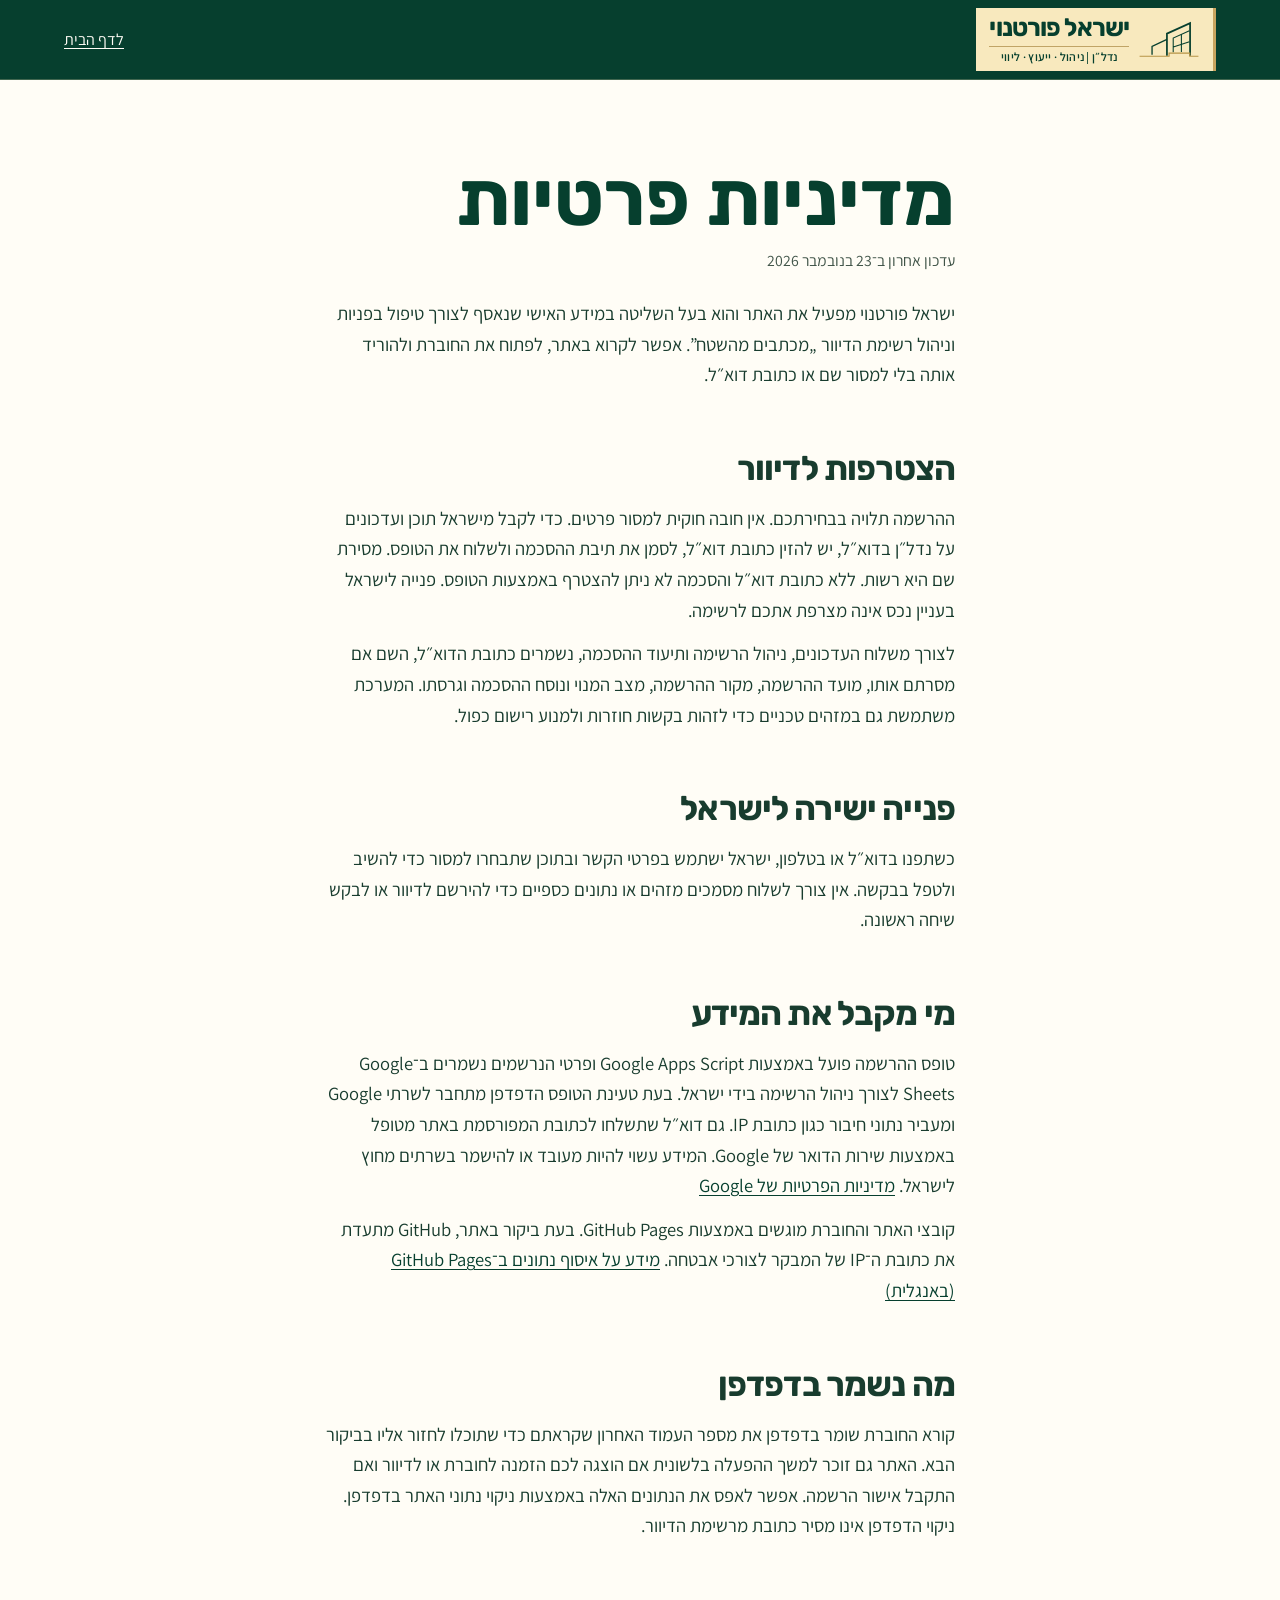
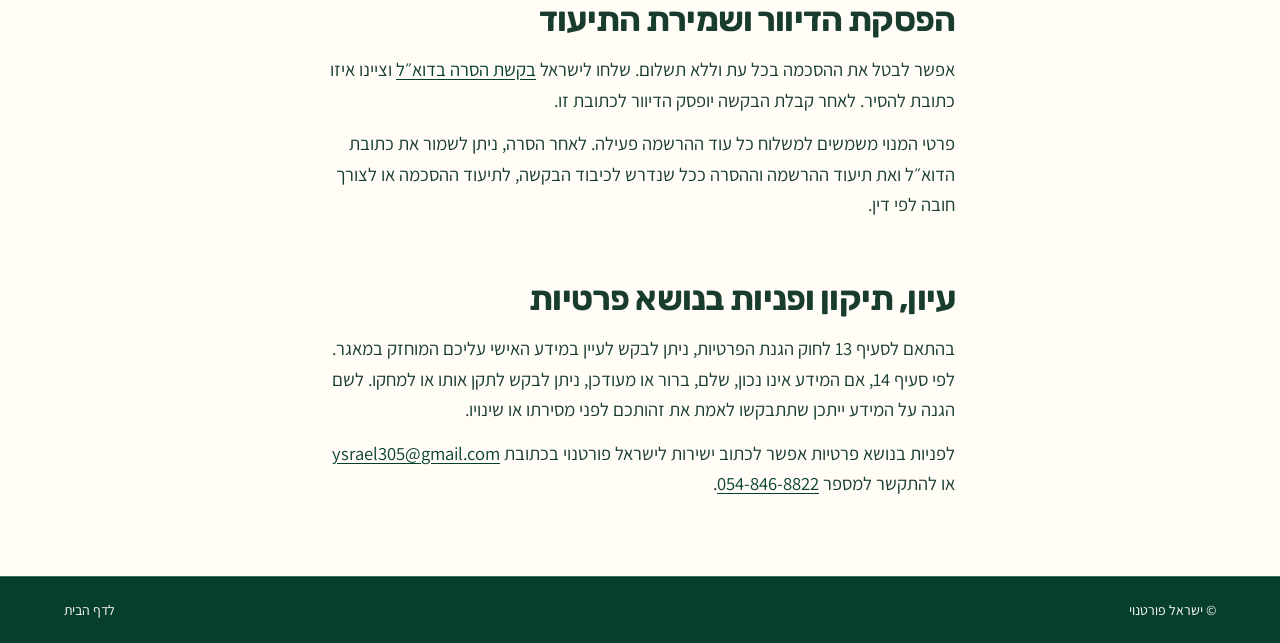
==== privacy.html @ 7b02d4ca "Keep navigation visible and give the brand a distinct masthead" ====
<!doctype html>
<html lang="he" dir="rtl">
<head>
  <meta charset="utf-8">
  <meta name="viewport" content="width=device-width, initial-scale=1">
  <meta name="theme-color" content="#063f2e">
  <title>מדיניות פרטיות | ישראל פורטנוי</title>
  <link rel="icon" href="assets/brand.svg" type="image/svg+xml">
  <link rel="stylesheet" href="style.css?v=masthead">
  <link rel="stylesheet" href="privacy.css">
</head>
<body>
  <a class="skip" href="#main">דילוג למדיניות</a>
  <header class="header">
    <div class="wrap header-row">
      <a class="brand" href="index.html" aria-label="ישראל פורטנוי, דף הבית">
        <img src="assets/brand.svg?v=masthead" width="75" height="46" alt="">
        <span>ישראל פורטנוי<small>נדל״ן | ניהול · ייעוץ · ליווי</small></span>
      </a>
      <a class="policy-home" href="index.html">לדף הבית</a>
    </div>
  </header>
  <main id="main" class="policy">
    <h1>מדיניות פרטיות</h1>
    <p class="policy-date">עדכון אחרון ב־<time datetime="2026-11-23">23 בנובמבר 2026</time></p>
    <p>ישראל פורטנוי מפעיל את האתר והוא בעל השליטה במידע האישי שנאסף לצורך טיפול בפניות וניהול רשימת הדיוור „מכתבים מהשטח”. אפשר לקרוא באתר, לפתוח את החוברת ולהוריד אותה בלי למסור שם או כתובת דוא״ל.</p>

    <h2>הצטרפות לדיוור</h2>
    <p>ההרשמה תלויה בבחירתכם. אין חובה חוקית למסור פרטים. כדי לקבל מישראל תוכן ועדכונים על נדל״ן בדוא״ל, יש להזין כתובת דוא״ל, לסמן את תיבת ההסכמה ולשלוח את הטופס. מסירת שם היא רשות. ללא כתובת דוא״ל והסכמה לא ניתן להצטרף באמצעות הטופס. פנייה לישראל בעניין נכס אינה מצרפת אתכם לרשימה.</p>
    <p>לצורך משלוח העדכונים, ניהול הרשימה ותיעוד ההסכמה, נשמרים כתובת הדוא״ל, השם אם מסרתם אותו, מועד ההרשמה, מקור ההרשמה, מצב המנוי ונוסח ההסכמה וגרסתו. המערכת משתמשת גם במזהים טכניים כדי לזהות בקשות חוזרות ולמנוע רישום כפול.</p>

    <h2>פנייה ישירה לישראל</h2>
    <p>כשתפנו בדוא״ל או בטלפון, ישראל ישתמש בפרטי הקשר ובתוכן שתבחרו למסור כדי להשיב ולטפל בבקשה. אין צורך לשלוח מסמכים מזהים או נתונים כספיים כדי להירשם לדיוור או לבקש שיחה ראשונה.</p>

    <h2>מי מקבל את המידע</h2>
    <p>טופס ההרשמה פועל באמצעות Google Apps Script ופרטי הנרשמים נשמרים ב־Google Sheets לצורך ניהול הרשימה בידי ישראל. בעת טעינת הטופס הדפדפן מתחבר לשרתי Google ומעביר נתוני חיבור כגון כתובת IP. גם דוא״ל שתשלחו לכתובת המפורסמת באתר מטופל באמצעות שירות הדואר של Google. המידע עשוי להיות מעובד או להישמר בשרתים מחוץ לישראל. <a href="https://policies.google.com/privacy?hl=he">מדיניות הפרטיות של Google</a></p>
    <p>קובצי האתר והחוברת מוגשים באמצעות GitHub Pages. בעת ביקור באתר, GitHub מתעדת את כתובת ה־IP של המבקר לצורכי אבטחה. <a href="https://docs.github.com/en/pages/getting-started-with-github-pages/what-is-github-pages#data-collection">מידע על איסוף נתונים ב־GitHub Pages (באנגלית)</a></p>

    <h2>מה נשמר בדפדפן</h2>
    <p>קורא החוברת שומר בדפדפן את מספר העמוד האחרון שקראתם כדי שתוכלו לחזור אליו בביקור הבא. האתר גם זוכר למשך ההפעלה בלשונית אם הוצגה לכם הזמנה לחוברת או לדיוור ואם התקבל אישור הרשמה. אפשר לאפס את הנתונים האלה באמצעות ניקוי נתוני האתר בדפדפן. ניקוי הדפדפן אינו מסיר כתובת מרשימת הדיוור.</p>

    <h2 id="unsubscribe">הפסקת הדיוור ושמירת התיעוד</h2>
    <p>אפשר לבטל את ההסכמה בכל עת וללא תשלום. שלחו לישראל <a href="mailto:ysrael305@gmail.com?subject=בקשת%20הסרה%20מרשימת%20הדיוור">בקשת הסרה בדוא״ל</a> וציינו איזו כתובת להסיר. לאחר קבלת הבקשה יופסק הדיוור לכתובת זו.</p>
    <p>פרטי המנוי משמשים למשלוח כל עוד ההרשמה פעילה. לאחר הסרה, ניתן לשמור את כתובת הדוא״ל ואת תיעוד ההרשמה וההסרה ככל שנדרש לכיבוד הבקשה, לתיעוד ההסכמה או לצורך חובה לפי דין.</p>

    <h2>עיון, תיקון ופניות בנושא פרטיות</h2>
    <p>בהתאם לסעיף 13 לחוק הגנת הפרטיות, ניתן לבקש לעיין במידע האישי עליכם המוחזק במאגר. לפי סעיף 14, אם המידע אינו נכון, שלם, ברור או מעודכן, ניתן לבקש לתקן אותו או למחקו. לשם הגנה על המידע ייתכן שתתבקשו לאמת את זהותכם לפני מסירתו או שינויו.</p>
    <p>לפניות בנושא פרטיות אפשר לכתוב ישירות לישראל פורטנוי בכתובת <a href="mailto:ysrael305@gmail.com"><bdi>ysrael305@gmail.com</bdi></a> או להתקשר למספר <a href="tel:+972548468822"><bdi>054-846-8822</bdi></a>.</p>
  </main>
  <footer><div class="wrap footer-row"><span>© ישראל פורטנוי</span><a href="index.html">לדף הבית</a></div></footer>
</body>
</html>
---- style.css ----
@font-face { font-family: Karantina; src: url("assets/fonts/karantina-bold.woff2") format("woff2"); font-weight: 700; font-display: swap }
@font-face { font-family: Rubik; src: url("assets/fonts/display.woff2") format("woff2"); font-weight: 700; font-display: swap }
@font-face { font-family: Assistant; src: url("assets/fonts/body.woff2") format("woff2"); font-weight: 400; font-display: swap }
@font-face { font-family: Assistant; src: url("assets/fonts/logo.woff2") format("woff2"); font-weight: 600; font-display: swap }
@font-face { font-family: Assistant; src: url("assets/fonts/bodybold.woff2") format("woff2"); font-weight: 700; font-display: swap }
@font-face { font-family:"Basurot Flex One"; src:url("assets/fonts/basurot-headline-bold.woff2?v=2") format("woff2"); font-weight:700; font-display:swap; ascent-override:88%; descent-override:12%; line-gap-override:0% }
:root {
  --paper:#fffdf6; --green:#063f2e; --gold:#c8a45f; --cream:#f8e9be; --ink:#183c2e; --muted:#405448; --accent:#755923; --line:#d9ddce; --tint:#eeefe6;
  --display:Karantina,Arial,sans-serif; --heading:Rubik,Arial,sans-serif; --sans:Assistant,Arial,sans-serif;
  --edge:max(5vw,calc((100vw - 1400px)/2));
  --masthead-height:80px;
}
* {box-sizing:border-box}
html {scroll-behavior:smooth;scroll-padding-top:calc(var(--masthead-height) + 12px)}
body {margin:0;background:var(--paper);color:var(--ink);font:16px/1.6 var(--sans);-webkit-font-smoothing:antialiased}
h1,h2,h3,p,figure {margin:0}
a {text-decoration:none;color:inherit}
button {font:inherit;cursor:pointer;color:inherit}
button,.button {border-radius:4px}
a,button,summary {-webkit-tap-highlight-color:transparent}
:focus-visible {outline:3px solid var(--gold);outline-offset:4px}
[hidden] {display:none!important}
.wrap {width:min(90%,1400px);margin-inline:auto}
.skip {position:fixed;top:-100px;right:12px;z-index:10;background:var(--green);color:white;padding:10px 20px}
.skip:focus {top:8px}
h2 {font:700 clamp(44px,4.5vw,76px)/1.06 var(--heading);letter-spacing:-.045em}
h3 {font:700 clamp(25px,2.05vw,36px)/1.12 var(--heading);letter-spacing:-.04em}
em {font-style:normal}
.button {position:relative;isolation:isolate;overflow:hidden;display:inline-flex;align-items:center;justify-content:center;min-height:48px;padding:9px 24px;background:var(--green);border:1px solid var(--green);color:var(--paper);font:700 16px/1.3 var(--sans)}
.button-fill {
  position:absolute;inset:0;display:flex;align-items:inherit;justify-content:inherit;gap:inherit;padding:inherit;
  pointer-events:none;clip-path:inset(0 0 0 100%);background:var(--cream);color:var(--green);
}
.button:is(:focus-visible,:active,.is-pressed) .button-fill {clip-path:inset(0)}
@media (hover:hover) {
  .button:hover .button-fill {clip-path:inset(0)}
}
.text-link {display:inline-flex;align-items:center;position:relative;padding-block:4px;font-weight:700}
.text-link::after {content:"";position:absolute;inset:auto 0 5px;height:1px;background:currentColor;transform-origin:right;transform:scaleX(.65)}
.text-link:is(:hover,:focus-visible)::after {transform:scaleX(1)}
.text-link:hover {color:var(--accent)}

/* Masthead */
.header {position:sticky;top:0;z-index:5;background:var(--green);color:var(--paper);border-bottom:1px solid #416750}
.header.is-scrolled {box-shadow:0 3px 12px #102c201f}
.header-row {height:calc(var(--masthead-height) - 1px);display:flex;align-items:center;justify-content:space-between;gap:16px}
.brand {display:inline-flex;align-items:center;gap:9px;padding:7px 13px;white-space:nowrap;background:var(--cream);color:var(--green);border-inline-start:3px solid var(--gold)}
.brand img {display:block;width:62px;height:auto}
.brand>span {display:block;text-align:center;font:700 25px/1.05 var(--heading);letter-spacing:-.035em}
.brand small {display:block;border-top:1px solid #c0a466;margin-top:4px;padding-top:3px;font:600 12px/1.15 var(--sans);letter-spacing:.025em}
.navigation {display:flex;align-items:center;gap:clamp(15px,2.1vw,38px)}
.navigation a {position:relative;padding:12px 0;font:600 16px/1.4 var(--sans)}
.navigation a[aria-current]::after,.navigation a:hover::after {content:"";position:absolute;inset:auto 0 4px;height:2px;background:var(--gold)}
.header .button-small {min-height:40px;padding:6px 18px;background:var(--cream);border-color:var(--cream);color:var(--green);font-size:15px}
.header .button-fill {background:var(--gold)}
.menu-toggle {display:none}

/* Cover portrait */
.hero {position:relative;isolation:isolate;overflow:hidden;display:grid;grid-template-columns:minmax(0,46%) 1fr;align-items:center;min-height:clamp(480px,44vw,695px);padding:50px var(--edge);background:#eeede8}
.hero-copy {position:relative;z-index:1}
.hero-portrait {position:absolute;z-index:-2;inset:0;width:100%;height:100%;display:block;object-fit:cover;object-position:center top}
.hero h1 {font:700 clamp(67px,9.35vw,153px)/1.01 "Basurot Flex One",var(--display);letter-spacing:-.015em;margin:0 0 21px;color:var(--green)}
.hero h1 em {display:inline-block;font-size:.91em;color:#886b2f}
.intro {color:var(--ink);font-size:clamp(18px,1.45vw,24px);line-height:1.48;max-width:36ch}
.actions {display:flex;align-items:center;gap:26px;margin-top:25px}
.hero .button {min-width:122px;min-height:49px;padding:9px 20px;font-size:17px}
.hero .text-link {color:var(--green);min-height:42px;font-size:16px}

@media (min-width:761px) {
  .hero::after {content:"";position:absolute;inset:0;z-index:-1;pointer-events:none;background:linear-gradient(90deg,transparent 34%,#faf7ec12 46%,#faf7ecdc 75%,#faf7ec 100%)}
}

/* Services */
.services {padding:clamp(40px,5vw,80px) 0}
#services-title {display:flex;align-items:center;gap:clamp(18px,3vw,46px);margin:0 0 clamp(22px,3vw,42px);font-size:clamp(26px,3vw,46px)}
#services-title::after {content:"";height:1px;flex:1;background:var(--line)}
.service-list {display:grid;gap:clamp(18px,2.4vw,36px)}
.service {
  display:grid;grid-template-columns:minmax(0,1.08fr) minmax(0,.92fr);
  grid-template-rows:1fr auto auto 1fr;grid-template-areas:". art" "title art" "text art" ". art";
  column-gap:clamp(30px,5vw,76px);padding:clamp(24px,3.5vw,56px);
  background:#f5f2e8;border:1px solid #dcd8c9;color:var(--green);
}
.service-consultation {
  grid-template-columns:minmax(0,.92fr) minmax(0,1.08fr);grid-template-areas:"art ." "art title" "art text" "art .";
  color:var(--paper);background:var(--green);border-color:var(--green);
}
.service h3 {
  grid-area:title;margin:0 0 clamp(16px,1.7vw,26px);
  font:700 clamp(90px,10.8vw,167px)/.96 "Basurot Flex One",var(--display);letter-spacing:-.025em;
}
.service h3 span {color:#9b793a}
.service-consultation h3 span {color:#dfbc77}
.service-text {grid-area:text;max-width:55ch;font-size:clamp(18px,1.35vw,22px);line-height:1.52}
.service-lead {max-width:28ch;font-size:clamp(22px,2vw,32px);line-height:1.25;font-weight:700}
.service-text p+p {margin-top:.65em}
.service-art {grid-area:art;align-self:center;min-width:0;overflow:hidden;background:#f7e7d6}
.service-art img {display:block;width:100%;height:auto;aspect-ratio:1}

/* In the office */
.approach {width:100%;display:grid;grid-template-columns:minmax(220px,.78fr) minmax(0,1.22fr);align-items:center;gap:20px 7%;padding:clamp(48px,5.2vw,86px) var(--edge);background:#ebeee3}
@media (min-width:761px) {
  .approach {padding-inline:max(var(--edge),calc((100% - 1050px)/2));grid-template-columns:minmax(230px,.92fr) minmax(0,1.08fr);column-gap:clamp(44px,6vw,90px)}
  .approach>div:first-child {grid-column:2;grid-row:1}
  .approach-text {grid-column:2;grid-row:2}
}
.approach>div:first-child {align-self:end}
.approach-text {align-self:start;max-width:50ch}
.approach-text p {font-size:clamp(18px,1.5vw,22px);line-height:1.55;color:var(--muted)}
.approach-text p:first-child {font-size:clamp(21px,1.75vw,27px);font-weight:600;line-height:1.42;color:var(--green)}
.approach-text p+p {margin-top:14px;font-size:clamp(17px,1.35vw,21px)}
.personal-portrait {grid-column:1;grid-row:1 / 3;justify-self:end;width:min(100%,425px);height:auto;aspect-ratio:1/1.09;object-fit:cover;object-position:50% 23%;box-shadow:7px 7px 0 var(--gold)}
.signature {display:flex;align-items:center;gap:12px;margin-top:16px;font:600 24px/1.3 var(--sans)}
.signature::before {content:"";height:2px;width:40px;background:var(--gold)}

/* The booklet */
.booklet {background:linear-gradient(117deg,#fbf1d6 0%,var(--cream) 53%,#e8d6a5 53.2%,#f7e8bf 72%);color:var(--green);overflow:hidden}
.book-row {display:grid;grid-template-columns:1.05fr .95fr;gap:8%;align-items:center;padding-block:clamp(44px,5vw,80px)}
.book-art {display:grid;place-items:center;min-height:340px;padding:28px 0}
.book-art img {grid-area:1 / 1;width:min(45%,245px);height:auto}
.book-page {transform:translate(-47%,2%) rotate(-11deg);box-shadow:-3px 5px 2px #cbbf9b, -8px 14px 14px #483c2126}
.book-cover {transform:translate(18%,-2%) rotate(4deg);box-shadow:-2px 2px #f5eed9,-4px 4px #bcaf89,-5px 5px #f5eed9,-7px 7px var(--green),-16px 24px 22px #4b432947}
.book-copy h2 {font:700 clamp(70px,7.25vw,114px)/.88 var(--display);letter-spacing:-.015em}
.book-copy h3 {max-width:31ch;margin-top:22px;font:700 clamp(20px,1.7vw,26px)/1.35 var(--sans);letter-spacing:normal;text-wrap:pretty}
.book-copy>p,.newsletter-intro {color:var(--muted);font-size:19px;line-height:1.5;max-width:39ch;margin:18px 0 21px}
.book-copy>p {margin-block:8px 20px}
.book-actions {display:flex;flex-wrap:wrap;align-items:flex-start;gap:8px 22px}
.book-actions details {width:8.5rem}
.book-actions summary {width:100%;list-style:none;cursor:pointer}
.book-actions summary::-webkit-details-marker {display:none}
.book-actions>.text-link {min-height:48px}
.book-downloads {display:grid;justify-items:start;gap:2px;margin-top:8px}
.book-downloads a {display:inline-flex;align-items:baseline;gap:7px;padding-block:8px;border-bottom:1px solid #a09a70;font-weight:700}
.book-downloads a:hover {border-color:currentColor}
.book-downloads small {font-size:13px;font-weight:400;color:var(--muted);white-space:nowrap}

/* Letters from the field */
.newsletter {display:grid;grid-template-columns:minmax(0,.93fr) minmax(0,1.07fr);align-items:stretch;margin-block:clamp(36px,4.5vw,72px);background:#eef1e7;border:1px solid var(--line)}
.newsletter-copy {display:flex;flex-direction:column;align-items:flex-start;justify-content:center;min-width:0;padding:clamp(22px,3vw,48px);background:var(--green);color:var(--paper)}
.newsletter-copy .newsletter-intro {color:#e1e8da}
.newsletter-copy noscript a {text-decoration:underline}
.newsletter-copy h2 {font-size:clamp(40px,4.15vw,70px)}
.newsletter-house {display:block;width:100%;height:100%;min-width:0;min-height:0;aspect-ratio:3/2;object-fit:cover;object-position:center}

/* Contact and colophon */
.contact {display:grid;width:100%;grid-template-columns:1.15fr .85fr;gap:8%;align-items:center;padding:clamp(56px,6vw,97px) var(--edge);background:var(--green);color:var(--paper)}
.contact h2 {font-size:clamp(40px,4.6vw,78px);max-width:12ch}
.contact p {color:#dfebda;font-size:19px;margin-top:12px}
.contact-links {border-top:1px solid #709582}
.contact-links a {display:grid;grid-template-columns:35px minmax(0,1fr) auto;align-items:center;gap:18px;padding:15px 0;border-bottom:1px solid #709582;font-size:clamp(18px,1.6vw,26px)}
.contact-links a:first-child {font:600 clamp(27px,2.65vw,46px)/1.25 var(--sans)}
.contact-links .channel {font:600 14px/1.2 var(--sans);color:var(--cream)}
.contact-links [dir="ltr"] {justify-self:start}
footer {background:var(--green);color:var(--paper);border-top:1px solid #44725d;font-size:14px}
.footer-row {display:flex;align-items:center;justify-content:space-between;gap:18px;padding-block:22px}
.channel-icon {width:23px;height:23px;color:var(--cream);--icon-cutout:var(--green)}
.contact-links a:is(:hover,:focus-visible) [dir="ltr"],.footer-row>a:is(:hover,:focus-visible) {text-decoration:underline;text-underline-offset:4px}
footer a:hover,.contact-links a:hover {color:var(--gold)}

@media (min-width:761px) and (max-width:1000px) {
  .header-row {gap:10px}
  .brand {gap:6px;padding-inline:9px}
  .brand>span {font-size:21px}
  .brand img {width:49px}
  .navigation {gap:14px}
  .navigation a {font-size:14px}
}
@media (max-width:760px) {
  :root {--edge:20px;--masthead-height:66px}
  .wrap {width:calc(100% - 40px)}
  .header-row {width:calc(100% - 24px);gap:8px}
  .brand {gap:5px;padding:5px 7px;border-inline-start-width:2px}
  .brand img {width:39px}
  .brand>span {font-size:19px}
  .brand small {font-size:11px}
  .header .button-small {min-height:36px;margin-inline-start:auto;font-size:14px;padding:5px 13px;white-space:nowrap}
  .menu-toggle {display:grid;align-content:center;justify-items:center;gap:6px;width:34px;height:42px;border:0;background:transparent}
  .menu-toggle span {width:20px;height:1.5px;background:var(--cream)}
  .menu-toggle[aria-expanded="true"] span:first-child {transform:translateY(3.75px) rotate(45deg)}
  .menu-toggle[aria-expanded="true"] span:last-child {transform:translateY(-3.75px) rotate(-45deg)}
  .navigation {display:none;position:absolute;top:100%;inset-inline:0;max-height:calc(100dvh - var(--masthead-height));overflow-y:auto;overscroll-behavior:contain;background:var(--paper);color:var(--green);padding:8px var(--edge) 16px;border-bottom:2px solid var(--gold);box-shadow:0 9px 18px #1530251f}
  .navigation.open {display:grid;gap:0}
  .navigation a {display:flex;align-items:center;justify-content:space-between;padding:10px 4px;border-bottom:1px solid var(--line);font-size:17px}
  .navigation a[aria-current] {font-weight:700}
  .navigation a[aria-current]::after {content:"";position:static;display:block;width:20px;height:3px;background:var(--gold)}
  .navigation a::after {display:none}
  .hero {
    --portrait-height:clamp(218px,62vw,360px);
    grid-template-columns:minmax(0,1fr);grid-template-rows:var(--portrait-height) auto auto;
    gap:0;min-height:0;padding:0 0 25px;background:#f7f5ee;
  }
  .hero-copy {display:contents}
  .hero-portrait {position:absolute;inset:0 0 auto;height:var(--portrait-height);object-fit:cover;object-position:12% top}
  .hero h1 {grid-row:1;align-self:center;position:relative;max-width:53%;margin:0;margin-inline-start:var(--edge);font-size:clamp(35px,11.8vw,84px);line-height:1.01}
  .intro {grid-row:2;margin:18px var(--edge) 0;font-size:18px;max-width:44ch}
  .actions {grid-row:3;margin:16px var(--edge) 0;gap:22px}
  .service {
    grid-template-columns:minmax(0,1fr) minmax(0,35%);grid-template-rows:auto auto;
    grid-template-areas:"title art" "text text";gap:20px 12px;padding:clamp(16px,4.5vw,32px);
  }
  .service h3 {align-self:center;margin:0;font-size:clamp(70px,21vw,126px)}
  .service-text {max-width:none;font-size:18px}
  .service-lead {font-size:clamp(22px,4vw,27px)}
  .approach,.contact {width:100%;grid-template-columns:1fr;gap:22px;padding:48px var(--edge)}
  .approach {grid-template-columns:minmax(0,.9fr) minmax(0,1.1fr);gap:23px 16px}
  .approach>div:first-child {grid-column:1;grid-row:1;align-self:center}
  .approach h2 {font-size:clamp(29px,6.8vw,44px);line-height:1.09}
  .personal-portrait {grid-column:2;grid-row:1;justify-self:end;width:min(100%,200px);height:auto;aspect-ratio:4/5;box-shadow:4px 4px 0 var(--gold)}
  .approach-text {grid-column:1 / -1;grid-row:2;max-width:46ch}
  .approach-text p:first-child {font-size:21px}
  .approach-text p,.contact p {font-size:17px}
  .book-row,.newsletter {grid-template-columns:1fr;gap:22px;padding-block:36px}
  .book-art {min-height:0;padding:24px 0}
  .book-art img {width:min(40%,190px)}
  .book-copy h2 {font-size:clamp(62px,14vw,90px)}
  .book-copy>p,.newsletter-intro {font-size:17px}
  .newsletter {padding:0;gap:0}
  .newsletter-copy h2 {font-size:clamp(34px,9vw,52px)}
  .newsletter-house {height:auto}
  .footer-row {gap:8px;font-size:12px}
}
@media (prefers-reduced-motion:reduce) {
  html {scroll-behavior:auto}
  *,*::before,*::after {transition:none!important;animation:none!important}
}

@media (prefers-reduced-motion:no-preference) {
  :root {--ease-out:cubic-bezier(.2,.74,.25,1)}
  .header {transition:box-shadow 180ms ease-out}
  .navigation.open {animation:open-navigation 180ms var(--ease-out) both}
  .button-fill {transition:clip-path 350ms var(--ease-out)}
  .button,.book-downloads a {transition:transform 160ms var(--ease-out),background-color 180ms}
  .button:is(:active,.is-pressed),.book-downloads a:active {transform:scale(.965);transition-duration:70ms}
  .button:is(:active,.is-pressed) .button-fill {transition-duration:80ms}
  .hero h1,.hero .intro,.hero .actions {animation:arrive 560ms var(--ease-out) backwards}
  .hero .intro {animation-delay:75ms}
  .hero .actions {animation-delay:140ms}
  .service.in-view .service-art img,.personal-portrait.in-view {animation:arrive 630ms var(--ease-out) backwards}
  .book-art.in-view .book-page {animation:open-book 780ms var(--ease-out) backwards}
  .menu-toggle span {transition:transform 200ms var(--ease-out)}
  .text-link::after {transition:transform 240ms var(--ease-out)}
  @media (min-width:761px) {
    .navigation a::after {content:"";position:absolute;inset:auto 0 4px;height:2px;background:var(--gold);transform-origin:right;transform:scaleX(0);transition:transform 230ms var(--ease-out)}
    .navigation a:is([aria-current],:hover,:focus-visible)::after {transform:scaleX(1)}
  }
}
@keyframes open-navigation {
  from {opacity:0;transform:translateY(-5px)}
  to {opacity:1;transform:translateY(0)}
}
@keyframes arrive {
  from {opacity:.35;translate:0 16px}
  to {opacity:1;translate:0 0}
}
@keyframes open-book {
  from {transform:translate(8%,-1%) rotate(1deg)}
  to {transform:translate(-47%,2%) rotate(-11deg)}
}
---- privacy.css ----
.policy {width:min(90%,70ch);margin-inline:auto;padding-block:clamp(40px,6vw,84px);font-size:clamp(18px,1.45vw,21px);line-height:1.65}
.policy h1 {margin:0;font:700 clamp(46px,6vw,78px)/1.1 var(--heading);color:var(--green)}
.policy h2 {margin:1.7em 0 .4em;font:700 clamp(24px,3vw,34px)/1.22 var(--heading);letter-spacing:-.025em}
.policy p+p {margin-top:.7em}
.policy .policy-date {margin:.45em 0 1.5em;color:var(--muted);font-size:.85em}
.policy a,.policy-home {text-decoration:underline;text-underline-offset:.16em}
.policy a {color:var(--green);overflow-wrap:anywhere}
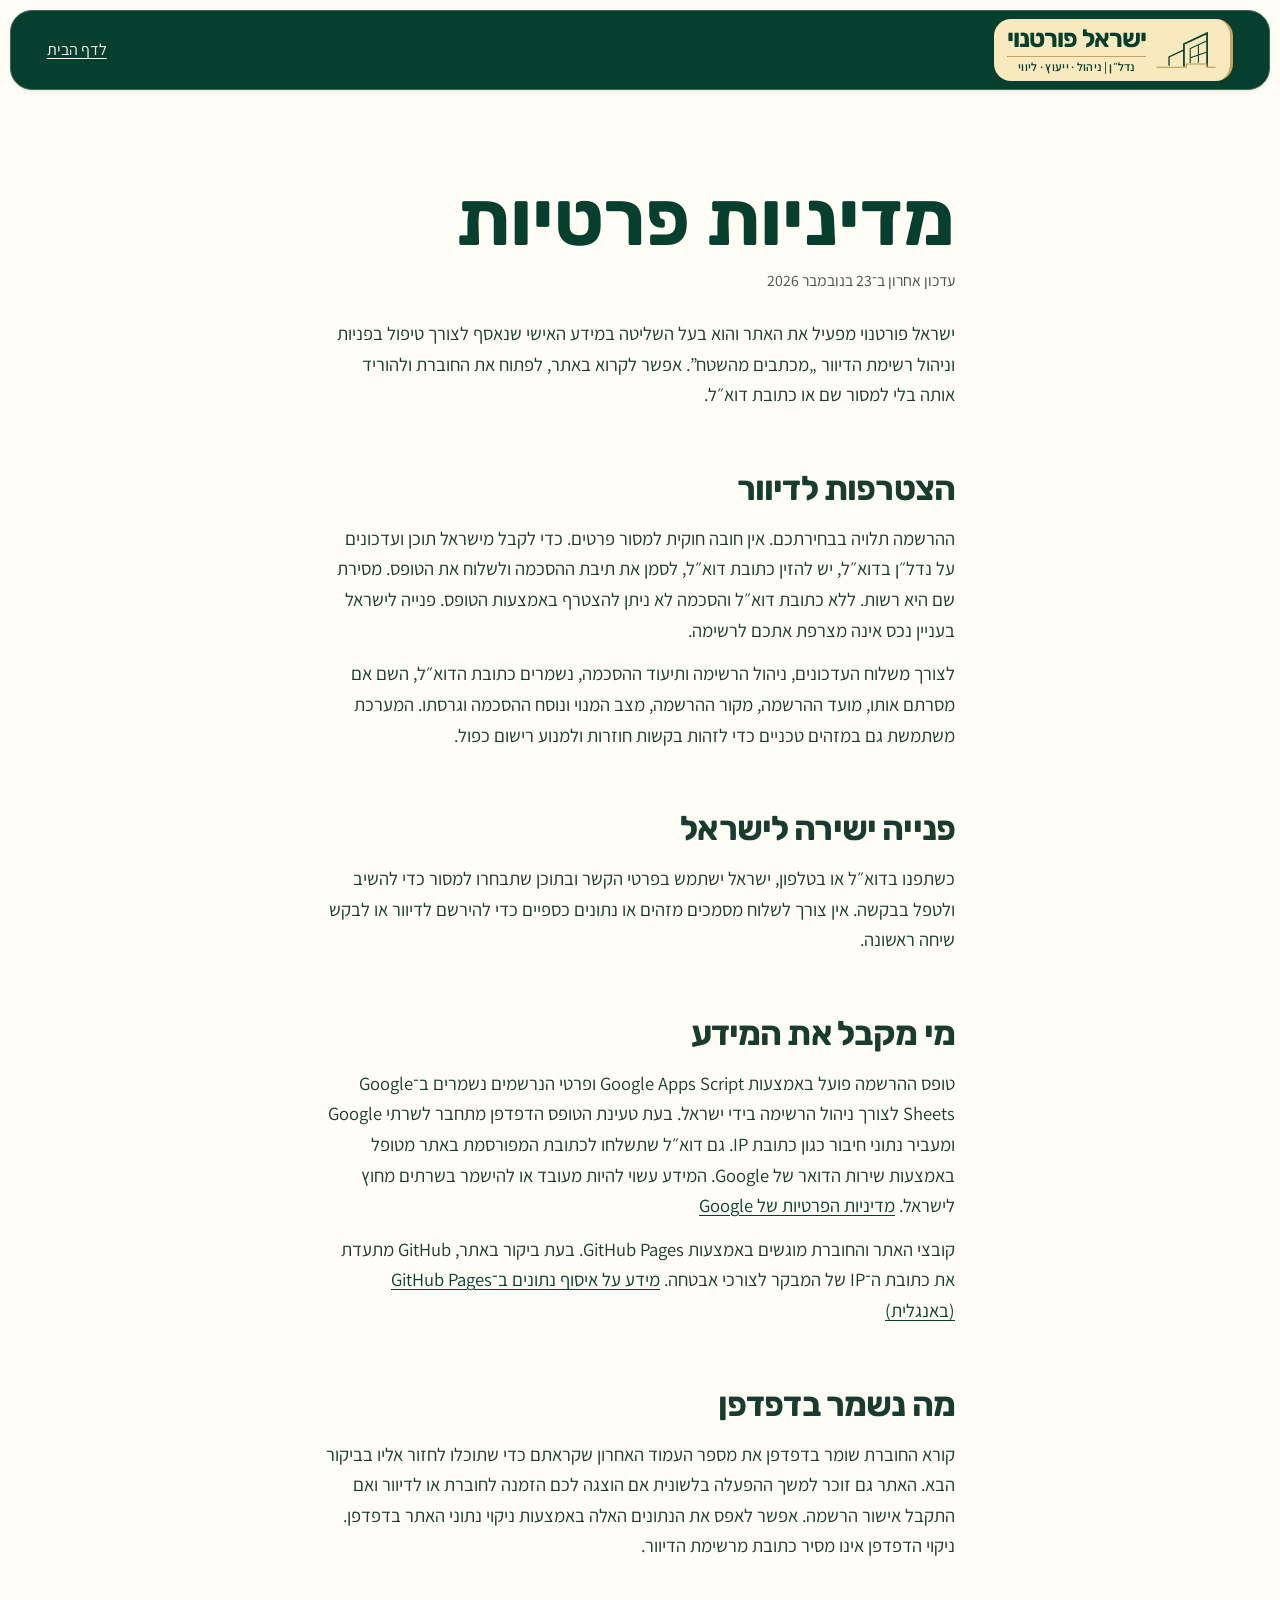
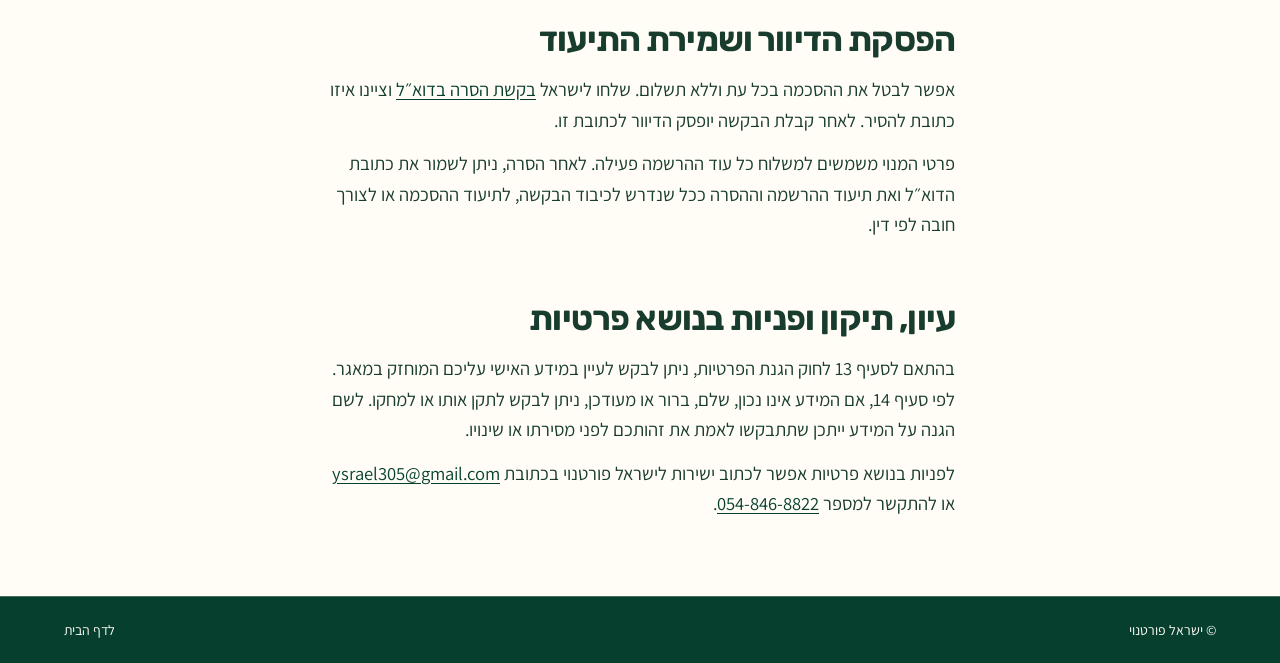
==== commit 5ad6d719: "Float the masthead and bring navigation back on demand" ====
--- a/privacy.html
+++ b/privacy.html
@@ -6,13 +6,15 @@
   <meta name="theme-color" content="#063f2e">
   <title>מדיניות פרטיות | ישראל פורטנוי</title>
   <link rel="icon" href="assets/brand.svg" type="image/svg+xml">
-  <link rel="stylesheet" href="style.css?v=masthead">
+  <link rel="stylesheet" href="style.css?v=floating-nav">
   <link rel="stylesheet" href="privacy.css">
+  <script src="site.js?v=floating-nav" defer></script>
 </head>
 <body>
   <a class="skip" href="#main">דילוג למדיניות</a>
   <header class="header">
-    <div class="wrap header-row">
+    <button class="nav-recall" type="button" aria-controls="masthead" aria-label="הצגת סרגל הניווט" hidden>תפריט</button>
+    <div class="wrap header-row" id="masthead">
       <a class="brand" href="index.html" aria-label="ישראל פורטנוי, דף הבית">
         <img src="assets/brand.svg?v=masthead" width="75" height="46" alt="">
         <span>ישראל פורטנוי<small>נדל״ן | ניהול · ייעוץ · ליווי</small></span>
--- a/style.css
+++ b/style.css
@@ -8,10 +8,10 @@
   --paper:#fffdf6; --green:#063f2e; --gold:#c8a45f; --cream:#f8e9be; --ink:#183c2e; --muted:#405448; --accent:#755923; --line:#d9ddce; --tint:#eeefe6;
   --display:Karantina,Arial,sans-serif; --heading:Rubik,Arial,sans-serif; --sans:Assistant,Arial,sans-serif;
   --edge:max(5vw,calc((100vw - 1400px)/2));
-  --masthead-height:80px;
+  --masthead-height:80px; --masthead-gap:10px;
 }
 * {box-sizing:border-box}
-html {scroll-behavior:smooth;scroll-padding-top:calc(var(--masthead-height) + 12px)}
+html {scroll-behavior:smooth;scroll-padding-top:calc(var(--masthead-height) + var(--masthead-gap) + 12px)}
 body {margin:0;background:var(--paper);color:var(--ink);font:16px/1.6 var(--sans);-webkit-font-smoothing:antialiased}
 h1,h2,h3,p,figure {margin:0}
 a {text-decoration:none;color:inherit}
@@ -41,10 +41,16 @@
 .text-link:hover {color:var(--accent)}
 
 /* Masthead */
-.header {position:sticky;top:0;z-index:5;background:var(--green);color:var(--paper);border-bottom:1px solid #416750}
-.header.is-scrolled {box-shadow:0 3px 12px #102c201f}
-.header-row {height:calc(var(--masthead-height) - 1px);display:flex;align-items:center;justify-content:space-between;gap:16px}
-.brand {display:inline-flex;align-items:center;gap:9px;padding:7px 13px;white-space:nowrap;background:var(--cream);color:var(--green);border-inline-start:3px solid var(--gold)}
+.header {position:sticky;top:0;z-index:5;pointer-events:none;padding-block:var(--masthead-gap);color:var(--paper)}
+.header-row {position:relative;pointer-events:auto;display:flex;align-items:center;justify-content:space-between;gap:16px;width:min(calc(100% - 2 * var(--masthead-gap)),1400px);height:var(--masthead-height);padding-inline:clamp(12px,2.8vw,44px);border:1px solid #416750;border-radius:22px;background:var(--green);box-shadow:0 2px 5px #102c2012}
+.header.is-scrolled .header-row {box-shadow:0 8px 24px -5px #102c2045}
+.header.is-tucked .header-row {transform:translateY(calc(-100% - var(--masthead-gap) - 28px));pointer-events:none}
+.nav-recall {position:absolute;top:0;inset-inline:0;margin-inline:auto;pointer-events:auto;display:flex;align-items:center;justify-content:center;gap:7px;width:max-content;min-height:30px;padding:2px 15px 5px;border:1px solid #587360;border-top:0;border-radius:0 0 13px 13px;background:var(--green);color:var(--cream);box-shadow:0 3px 10px #102c2029;font:700 14px/1.2 var(--sans)}
+.nav-recall::before {content:"";width:16px;height:3px;border-radius:3px;background:var(--gold)}
+@media (pointer:coarse) {
+  .nav-recall::after {content:"";position:absolute;inset:0 0 -14px}
+}
+.brand {display:inline-flex;align-items:center;gap:9px;padding:7px 13px;white-space:nowrap;background:var(--cream);color:var(--green);border-inline-start:3px solid var(--gold);border-radius:17px}
 .brand img {display:block;width:62px;height:auto}
 .brand>span {display:block;text-align:center;font:700 25px/1.05 var(--heading);letter-spacing:-.035em}
 .brand small {display:block;border-top:1px solid #c0a466;margin-top:4px;padding-top:3px;font:600 12px/1.15 var(--sans);letter-spacing:.025em}
@@ -166,10 +172,10 @@
   .navigation a {font-size:14px}
 }
 @media (max-width:760px) {
-  :root {--edge:20px;--masthead-height:66px}
+  :root {--edge:20px;--masthead-height:60px;--masthead-gap:6px}
   .wrap {width:calc(100% - 40px)}
-  .header-row {width:calc(100% - 24px);gap:8px}
-  .brand {gap:5px;padding:5px 7px;border-inline-start-width:2px}
+  .header-row {width:calc(100% - 2 * var(--masthead-gap));padding-inline:8px;gap:6px;border-radius:18px}
+  .brand {gap:5px;padding:5px 9px;border-inline-start-width:2px;border-radius:14px}
   .brand img {width:39px}
   .brand>span {font-size:19px}
   .brand small {font-size:11px}
@@ -178,7 +184,7 @@
   .menu-toggle span {width:20px;height:1.5px;background:var(--cream)}
   .menu-toggle[aria-expanded="true"] span:first-child {transform:translateY(3.75px) rotate(45deg)}
   .menu-toggle[aria-expanded="true"] span:last-child {transform:translateY(-3.75px) rotate(-45deg)}
-  .navigation {display:none;position:absolute;top:100%;inset-inline:0;max-height:calc(100dvh - var(--masthead-height));overflow-y:auto;overscroll-behavior:contain;background:var(--paper);color:var(--green);padding:8px var(--edge) 16px;border-bottom:2px solid var(--gold);box-shadow:0 9px 18px #1530251f}
+  .navigation {display:none;position:absolute;top:calc(100% + 5px);inset-inline:0;max-height:calc(100dvh - var(--masthead-height) - 2 * var(--masthead-gap) - 5px);overflow-y:auto;overscroll-behavior:contain;background:var(--paper);color:var(--green);padding:8px var(--edge) 16px;border:1px solid var(--line);border-bottom:2px solid var(--gold);border-radius:16px;box-shadow:0 12px 24px #1530252b;transform-origin:top}
   .navigation.open {display:grid;gap:0}
   .navigation a {display:flex;align-items:center;justify-content:space-between;padding:10px 4px;border-bottom:1px solid var(--line);font-size:17px}
   .navigation a[aria-current] {font-weight:700}
@@ -226,8 +232,17 @@
 
 @media (prefers-reduced-motion:no-preference) {
   :root {--ease-out:cubic-bezier(.2,.74,.25,1)}
-  .header {transition:box-shadow 180ms ease-out}
-  .navigation.open {animation:open-navigation 180ms var(--ease-out) both}
+  .header-row {transition:transform 390ms cubic-bezier(.18,.84,.24,1.07),box-shadow 260ms ease-out}
+  .header.is-tucked .header-row {transition:transform 260ms cubic-bezier(.48,0,.72,.3)}
+  .nav-recall {animation:recall-tab 220ms 170ms var(--ease-out) backwards}
+  .navigation.open {animation:open-navigation 320ms var(--ease-out) both}
+  @media (max-width:760px) {
+    .navigation.open a {animation:menu-link-in 280ms var(--ease-out) backwards}
+    .navigation.open a:nth-child(2) {animation-delay:35ms}
+    .navigation.open a:nth-child(3) {animation-delay:70ms}
+    .navigation.open a:nth-child(4) {animation-delay:105ms}
+    .navigation.open a:nth-child(5) {animation-delay:140ms}
+  }
   .button-fill {transition:clip-path 350ms var(--ease-out)}
   .button,.book-downloads a {transition:transform 160ms var(--ease-out),background-color 180ms}
   .button:is(:active,.is-pressed),.book-downloads a:active {transform:scale(.965);transition-duration:70ms}
@@ -245,8 +260,16 @@
   }
 }
 @keyframes open-navigation {
-  from {opacity:0;transform:translateY(-5px)}
-  to {opacity:1;transform:translateY(0)}
+  from {opacity:0;transform:translateY(-16px) scale(.975)}
+  to {opacity:1;transform:none}
+}
+@keyframes menu-link-in {
+  from {opacity:0;transform:translateX(14px)}
+  to {opacity:1;transform:none}
+}
+@keyframes recall-tab {
+  from {transform:translateY(-100%)}
+  to {transform:none}
 }
 @keyframes arrive {
   from {opacity:.35;translate:0 16px}
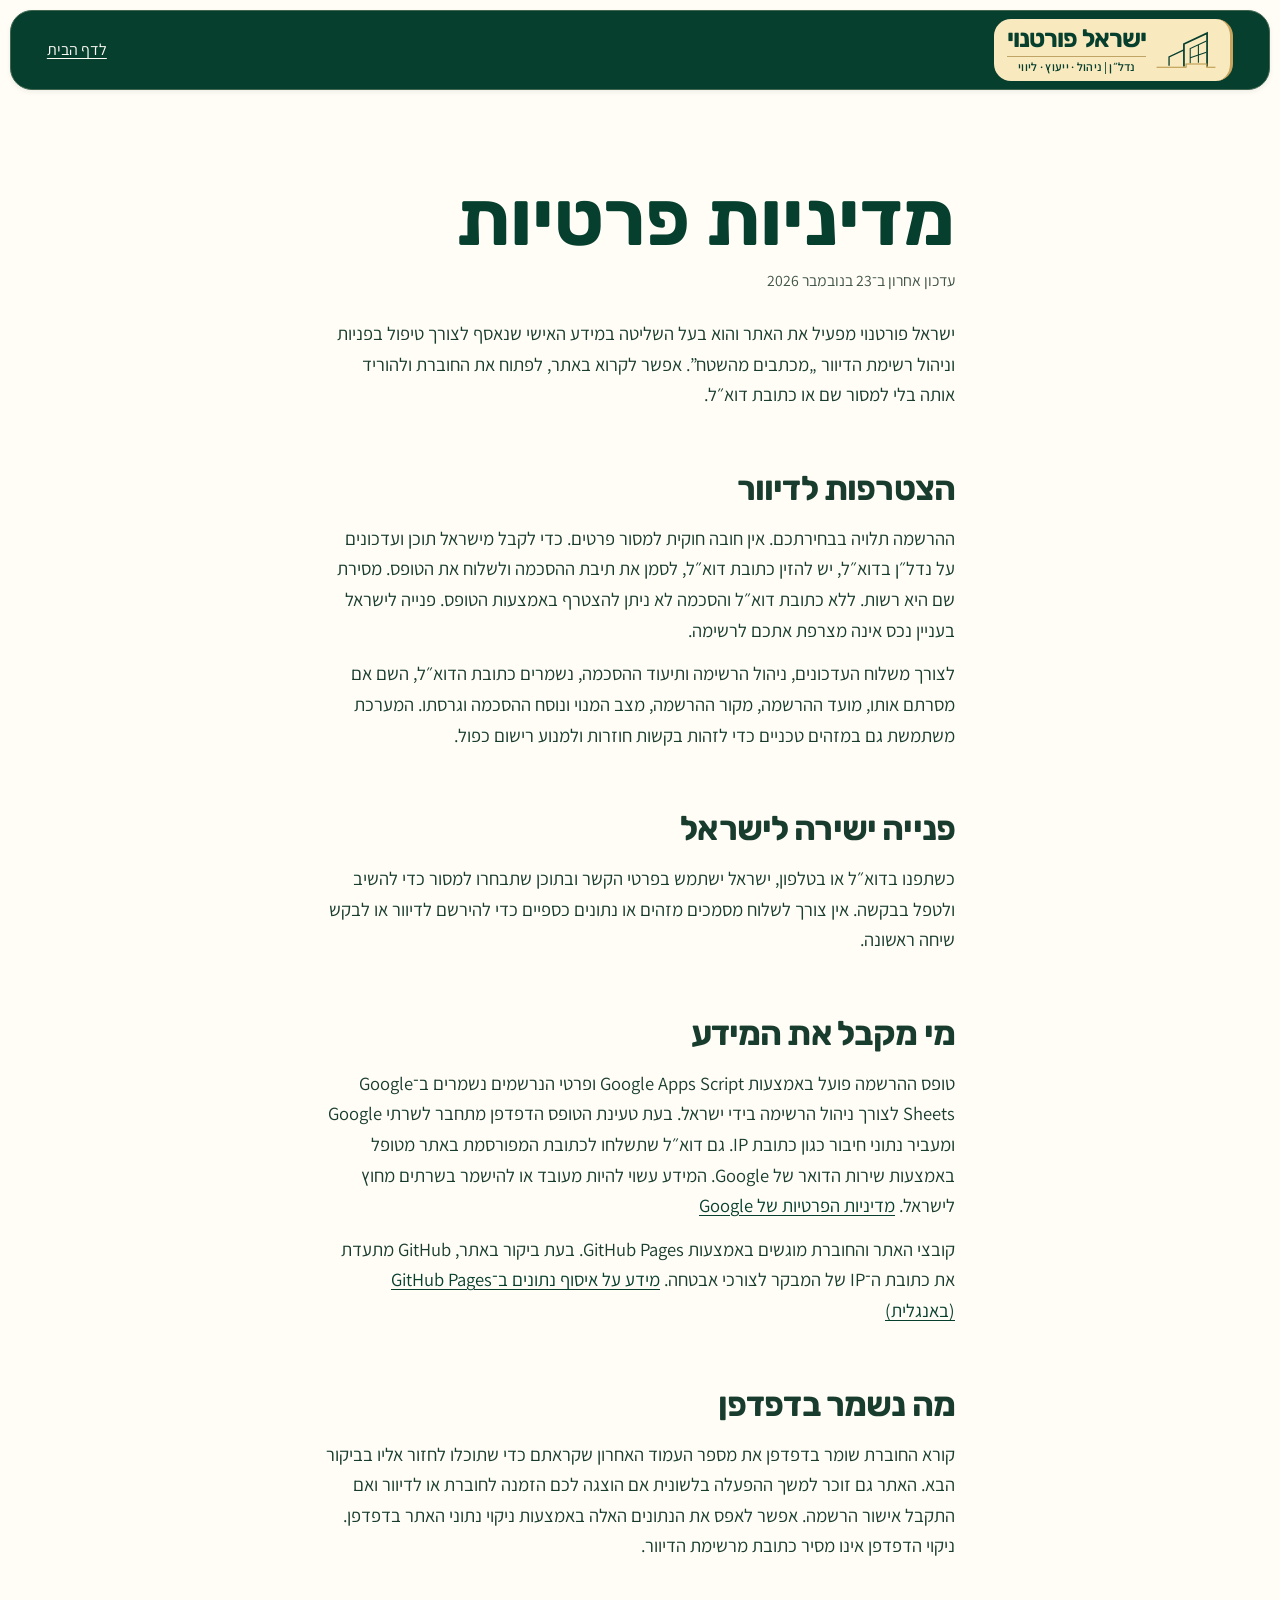
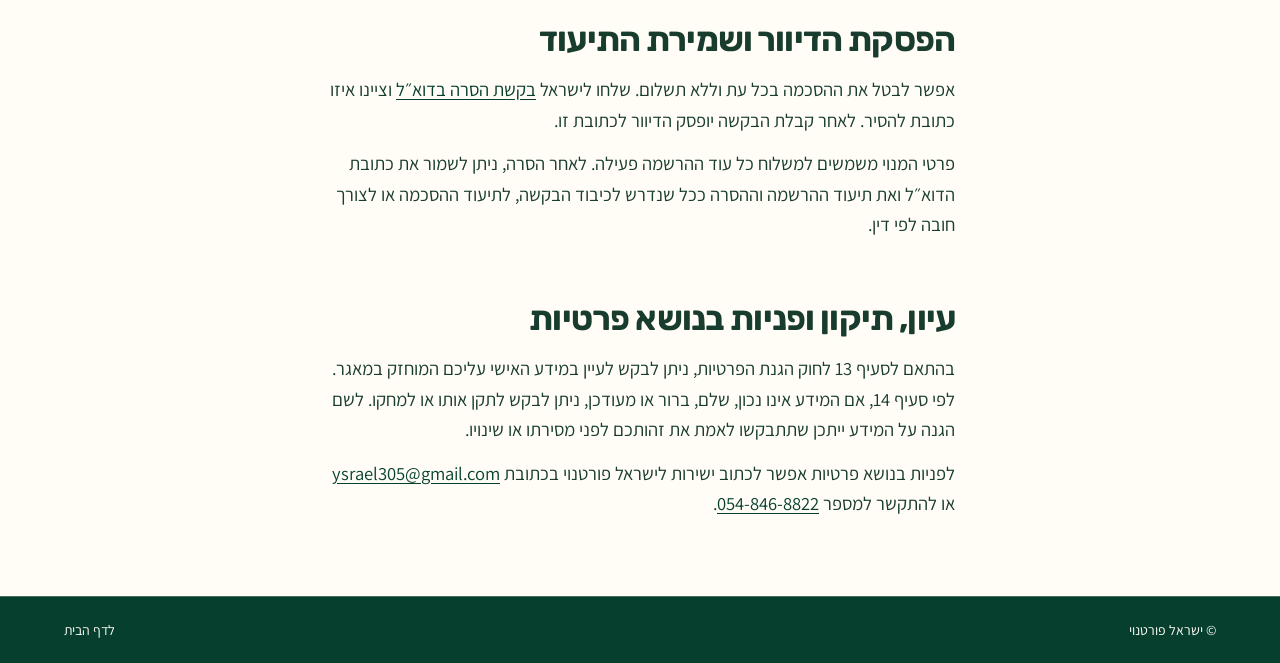
==== commit 70685205: "Round site images and booklet previews to four pixels" ====
--- a/privacy.html
+++ b/privacy.html
@@ -6,7 +6,7 @@
   <meta name="theme-color" content="#063f2e">
   <title>מדיניות פרטיות | ישראל פורטנוי</title>
   <link rel="icon" href="assets/brand.svg" type="image/svg+xml">
-  <link rel="stylesheet" href="style.css?v=floating-nav">
+  <link rel="stylesheet" href="style.css?v=image-corners">
   <link rel="stylesheet" href="privacy.css">
   <script src="site.js?v=floating-nav" defer></script>
 </head>
--- a/style.css
+++ b/style.css
@@ -9,11 +9,13 @@
   --display:Karantina,Arial,sans-serif; --heading:Rubik,Arial,sans-serif; --sans:Assistant,Arial,sans-serif;
   --edge:max(5vw,calc((100vw - 1400px)/2));
   --masthead-height:80px; --masthead-gap:10px;
+  --image-radius:4px;
 }
 * {box-sizing:border-box}
 html {scroll-behavior:smooth;scroll-padding-top:calc(var(--masthead-height) + var(--masthead-gap) + 12px)}
 body {margin:0;background:var(--paper);color:var(--ink);font:16px/1.6 var(--sans);-webkit-font-smoothing:antialiased}
 h1,h2,h3,p,figure {margin:0}
+img,.service-art {border-radius:var(--image-radius)}
 a {text-decoration:none;color:inherit}
 button {font:inherit;cursor:pointer;color:inherit}
 button,.button {border-radius:4px}
@@ -73,6 +75,7 @@
 .hero .text-link {color:var(--green);min-height:42px;font-size:16px}
 
 @media (min-width:761px) {
+  .hero {border-radius:var(--image-radius)}
   .hero::after {content:"";position:absolute;inset:0;z-index:-1;pointer-events:none;background:linear-gradient(90deg,transparent 34%,#faf7ec12 46%,#faf7ecdc 75%,#faf7ec 100%)}
 }
 
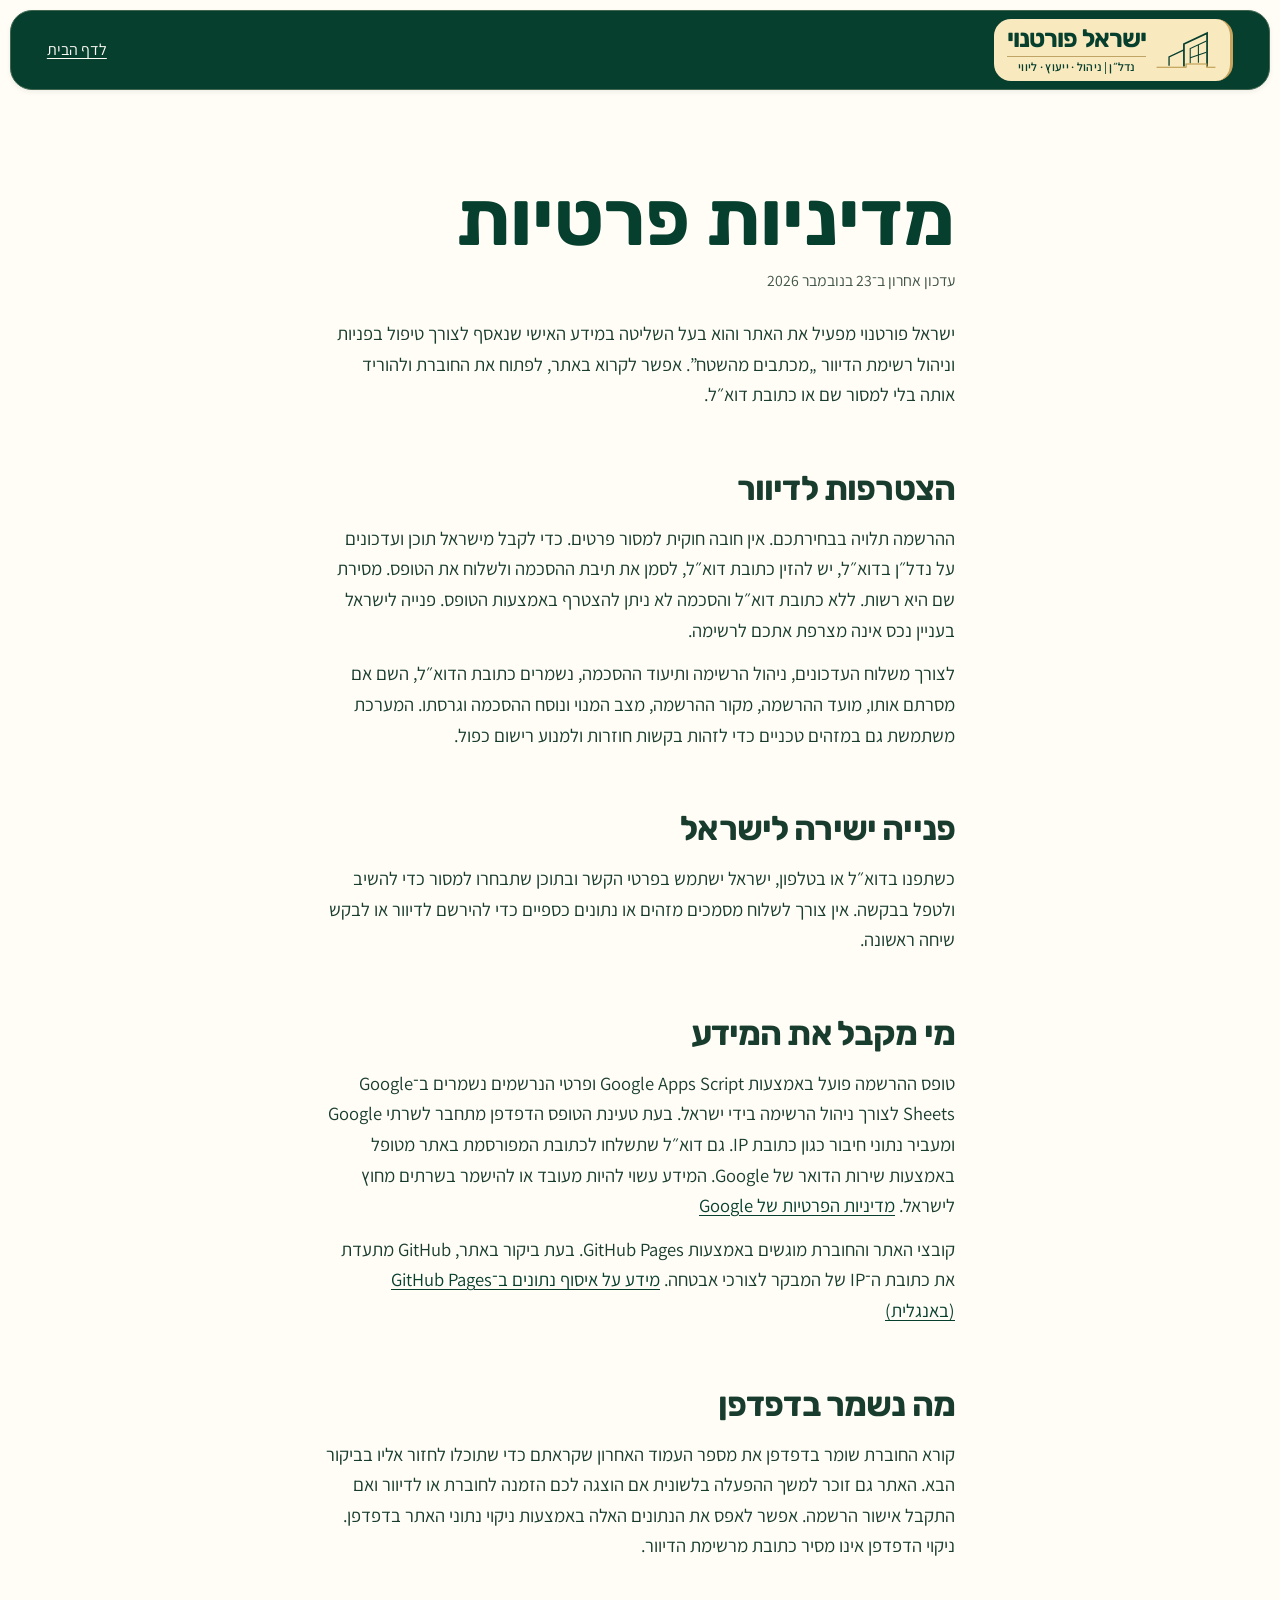
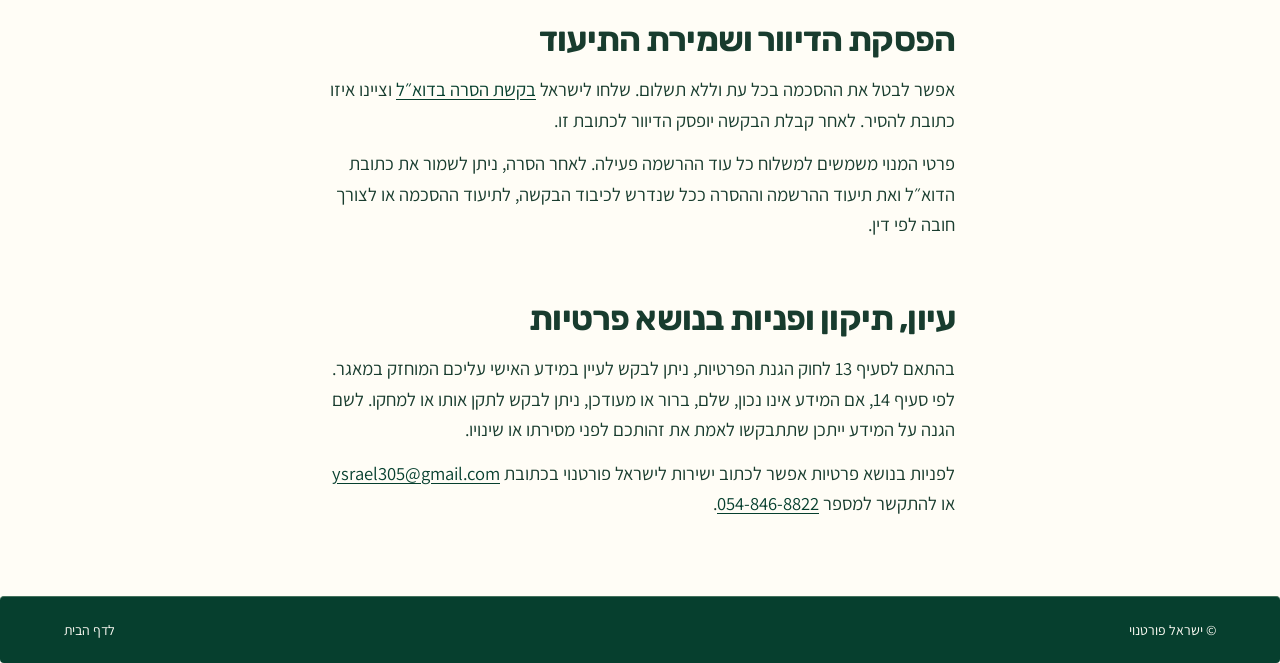
==== commit f4ccd190: "Round content cards, signup panels and reader dialogs to 4px" ====
--- a/privacy.html
+++ b/privacy.html
@@ -6,7 +6,7 @@
   <meta name="theme-color" content="#063f2e">
   <title>מדיניות פרטיות | ישראל פורטנוי</title>
   <link rel="icon" href="assets/brand.svg" type="image/svg+xml">
-  <link rel="stylesheet" href="style.css?v=image-corners">
+  <link rel="stylesheet" href="style.css?v=card-corners">
   <link rel="stylesheet" href="privacy.css">
   <script src="site.js?v=floating-nav" defer></script>
 </head>
--- a/style.css
+++ b/style.css
@@ -3,22 +3,22 @@
 @font-face { font-family: Assistant; src: url("assets/fonts/body.woff2") format("woff2"); font-weight: 400; font-display: swap }
 @font-face { font-family: Assistant; src: url("assets/fonts/logo.woff2") format("woff2"); font-weight: 600; font-display: swap }
 @font-face { font-family: Assistant; src: url("assets/fonts/bodybold.woff2") format("woff2"); font-weight: 700; font-display: swap }
-@font-face { font-family:"Basurot Flex One"; src:url("assets/fonts/basurot-headline-bold.woff2?v=2") format("woff2"); font-weight:700; font-display:swap; ascent-override:88%; descent-override:12%; line-gap-override:0% }
+@font-face { font-family:"Basurot Flex One"; src:url("assets/fonts/basurot-headline-bold.woff2?v=3") format("woff2"); font-weight:700; font-display:swap; ascent-override:88%; descent-override:12%; line-gap-override:0% }
 :root {
   --paper:#fffdf6; --green:#063f2e; --gold:#c8a45f; --cream:#f8e9be; --ink:#183c2e; --muted:#405448; --accent:#755923; --line:#d9ddce; --tint:#eeefe6;
   --display:Karantina,Arial,sans-serif; --heading:Rubik,Arial,sans-serif; --sans:Assistant,Arial,sans-serif;
   --edge:max(5vw,calc((100vw - 1400px)/2));
   --masthead-height:80px; --masthead-gap:10px;
-  --image-radius:4px;
+  --corner-radius:4px;
 }
 * {box-sizing:border-box}
 html {scroll-behavior:smooth;scroll-padding-top:calc(var(--masthead-height) + var(--masthead-gap) + 12px)}
 body {margin:0;background:var(--paper);color:var(--ink);font:16px/1.6 var(--sans);-webkit-font-smoothing:antialiased}
 h1,h2,h3,p,figure {margin:0}
-img,.service-art {border-radius:var(--image-radius)}
+img,.service-art,.service,.hero,.approach,.booklet,.newsletter,.newsletter-copy,.contact,footer,.skip {border-radius:var(--corner-radius)}
 a {text-decoration:none;color:inherit}
 button {font:inherit;cursor:pointer;color:inherit}
-button,.button {border-radius:4px}
+button,.button {border-radius:var(--corner-radius)}
 a,button,summary {-webkit-tap-highlight-color:transparent}
 :focus-visible {outline:3px solid var(--gold);outline-offset:4px}
 [hidden] {display:none!important}
@@ -47,7 +47,7 @@
 .header-row {position:relative;pointer-events:auto;display:flex;align-items:center;justify-content:space-between;gap:16px;width:min(calc(100% - 2 * var(--masthead-gap)),1400px);height:var(--masthead-height);padding-inline:clamp(12px,2.8vw,44px);border:1px solid #416750;border-radius:22px;background:var(--green);box-shadow:0 2px 5px #102c2012}
 .header.is-scrolled .header-row {box-shadow:0 8px 24px -5px #102c2045}
 .header.is-tucked .header-row {transform:translateY(calc(-100% - var(--masthead-gap) - 28px));pointer-events:none}
-.nav-recall {position:absolute;top:0;inset-inline:0;margin-inline:auto;pointer-events:auto;display:flex;align-items:center;justify-content:center;gap:7px;width:max-content;min-height:30px;padding:2px 15px 5px;border:1px solid #587360;border-top:0;border-radius:0 0 13px 13px;background:var(--green);color:var(--cream);box-shadow:0 3px 10px #102c2029;font:700 14px/1.2 var(--sans)}
+.nav-recall {position:absolute;top:0;inset-inline:0;margin-inline:auto;pointer-events:auto;display:flex;align-items:center;justify-content:center;gap:7px;width:max-content;min-height:30px;padding:2px 15px 5px;border:1px solid #587360;border-top:0;border-radius:var(--corner-radius) var(--corner-radius) 13px 13px;background:var(--green);color:var(--cream);box-shadow:0 3px 10px #102c2029;font:700 14px/1.2 var(--sans)}
 .nav-recall::before {content:"";width:16px;height:3px;border-radius:3px;background:var(--gold)}
 @media (pointer:coarse) {
   .nav-recall::after {content:"";position:absolute;inset:0 0 -14px}
@@ -75,7 +75,6 @@
 .hero .text-link {color:var(--green);min-height:42px;font-size:16px}
 
 @media (min-width:761px) {
-  .hero {border-radius:var(--image-radius)}
   .hero::after {content:"";position:absolute;inset:0;z-index:-1;pointer-events:none;background:linear-gradient(90deg,transparent 34%,#faf7ec12 46%,#faf7ecdc 75%,#faf7ec 100%)}
 }
 
@@ -129,7 +128,7 @@
 .book-art img {grid-area:1 / 1;width:min(45%,245px);height:auto}
 .book-page {transform:translate(-47%,2%) rotate(-11deg);box-shadow:-3px 5px 2px #cbbf9b, -8px 14px 14px #483c2126}
 .book-cover {transform:translate(18%,-2%) rotate(4deg);box-shadow:-2px 2px #f5eed9,-4px 4px #bcaf89,-5px 5px #f5eed9,-7px 7px var(--green),-16px 24px 22px #4b432947}
-.book-copy h2 {font:700 clamp(70px,7.25vw,114px)/.88 var(--display);letter-spacing:-.015em}
+.book-copy h2 {font:700 clamp(70px,7.25vw,114px)/1.01 "Basurot Flex One",var(--display);letter-spacing:-.015em}
 .book-copy h3 {max-width:31ch;margin-top:22px;font:700 clamp(20px,1.7vw,26px)/1.35 var(--sans);letter-spacing:normal;text-wrap:pretty}
 .book-copy>p,.newsletter-intro {color:var(--muted);font-size:19px;line-height:1.5;max-width:39ch;margin:18px 0 21px}
 .book-copy>p {margin-block:8px 20px}
@@ -144,7 +143,7 @@
 .book-downloads small {font-size:13px;font-weight:400;color:var(--muted);white-space:nowrap}
 
 /* Letters from the field */
-.newsletter {display:grid;grid-template-columns:minmax(0,.93fr) minmax(0,1.07fr);align-items:stretch;margin-block:clamp(36px,4.5vw,72px);background:#eef1e7;border:1px solid var(--line)}
+.newsletter {display:grid;grid-template-columns:minmax(0,.93fr) minmax(0,1.07fr);align-items:stretch;margin-block:clamp(36px,4.5vw,72px);background:#eef1e7;border:1px solid var(--line);overflow:clip}
 .newsletter-copy {display:flex;flex-direction:column;align-items:flex-start;justify-content:center;min-width:0;padding:clamp(22px,3vw,48px);background:var(--green);color:var(--paper)}
 .newsletter-copy .newsletter-intro {color:#e1e8da}
 .newsletter-copy noscript a {text-decoration:underline}
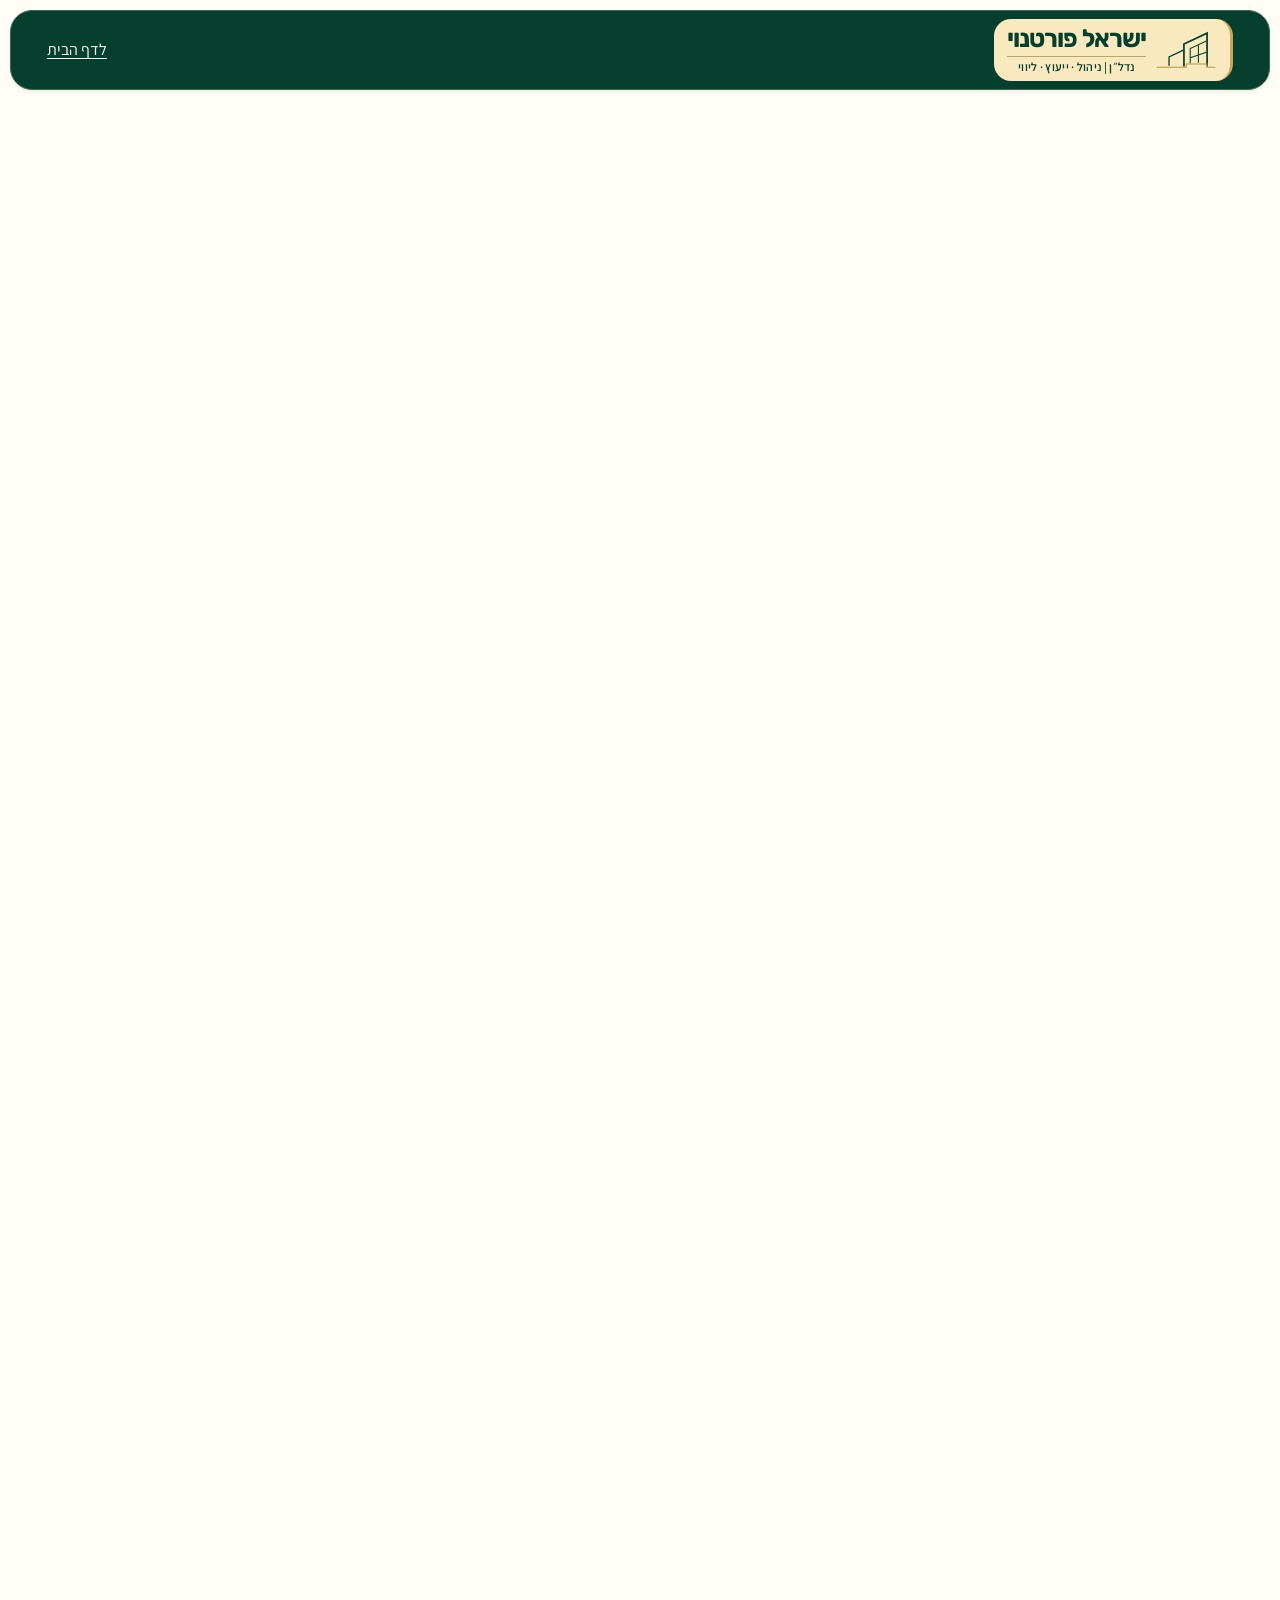
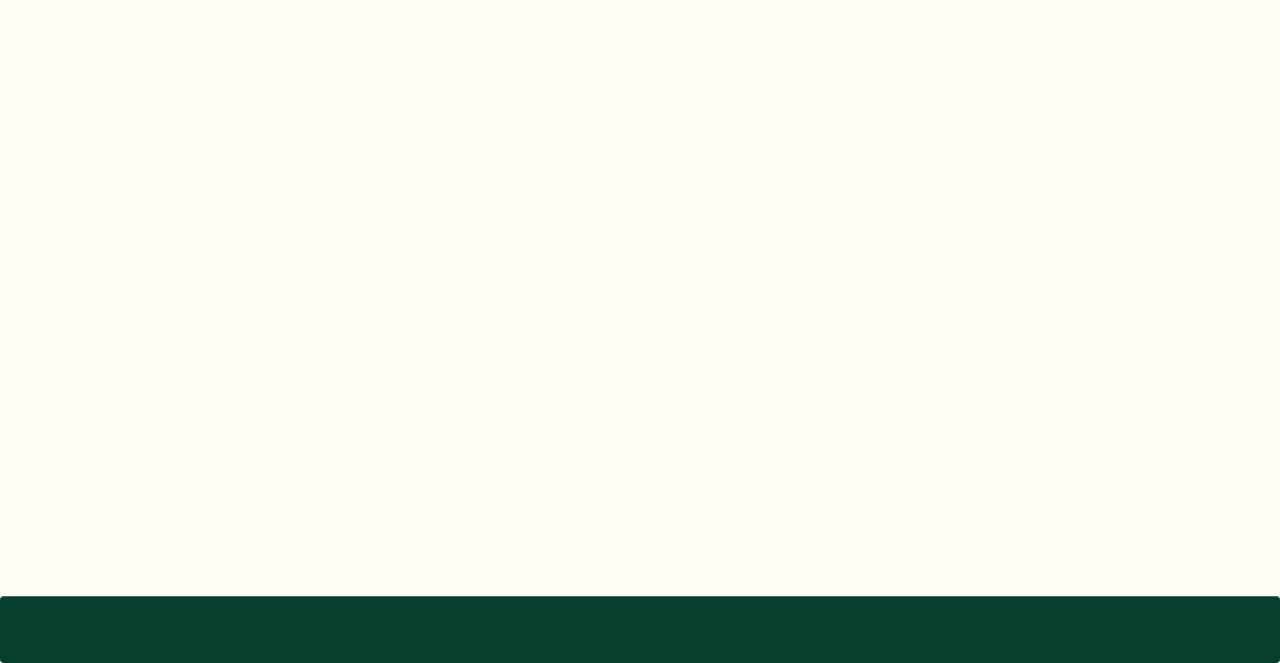
==== commit ac8910b0: "Reveal Hebrew copy one letter at a time on scroll" ====
--- a/privacy.html
+++ b/privacy.html
@@ -8,6 +8,8 @@
   <link rel="icon" href="assets/brand.svg" type="image/svg+xml">
   <link rel="stylesheet" href="style.css?v=card-corners">
   <link rel="stylesheet" href="privacy.css">
+  <link rel="stylesheet" href="text-reveal.css?v=typing">
+  <script src="text-reveal.js?v=typing" defer></script>
   <script src="site.js?v=floating-nav" defer></script>
 </head>
 <body>
--- a/style.css
+++ b/style.css
@@ -69,7 +69,8 @@
 .hero-portrait {position:absolute;z-index:-2;inset:0;width:100%;height:100%;display:block;object-fit:cover;object-position:center top}
 .hero h1 {font:700 clamp(67px,9.35vw,153px)/1.01 "Basurot Flex One",var(--display);letter-spacing:-.015em;margin:0 0 21px;color:var(--green)}
 .hero h1 em {display:inline-block;font-size:.91em;color:#886b2f}
-.intro {color:var(--ink);font-size:clamp(18px,1.45vw,24px);line-height:1.48;max-width:36ch}
+.intro {color:var(--ink);font-size:clamp(18px,1.45vw,24px);line-height:1.48;max-width:44ch;text-wrap:pretty}
+.intro p+p {margin-block-start:.35em}
 .actions {display:flex;align-items:center;gap:26px;margin-top:25px}
 .hero .button {min-width:122px;min-height:49px;padding:9px 20px;font-size:17px}
 .hero .text-link {color:var(--green);min-height:42px;font-size:16px}
@@ -249,9 +250,6 @@
   .button,.book-downloads a {transition:transform 160ms var(--ease-out),background-color 180ms}
   .button:is(:active,.is-pressed),.book-downloads a:active {transform:scale(.965);transition-duration:70ms}
   .button:is(:active,.is-pressed) .button-fill {transition-duration:80ms}
-  .hero h1,.hero .intro,.hero .actions {animation:arrive 560ms var(--ease-out) backwards}
-  .hero .intro {animation-delay:75ms}
-  .hero .actions {animation-delay:140ms}
   .service.in-view .service-art img,.personal-portrait.in-view {animation:arrive 630ms var(--ease-out) backwards}
   .book-art.in-view .book-page {animation:open-book 780ms var(--ease-out) backwards}
   .menu-toggle span {transition:transform 200ms var(--ease-out)}
--- a/text-reveal.css
+++ b/text-reveal.css
@@ -0,0 +1,5 @@
+@media screen and (prefers-reduced-motion:no-preference) {
+  .reveal-pending {opacity:0}
+  ::highlight(untyped-letters) {color:transparent;text-shadow:none}
+  .is-typing .button-fill {visibility:hidden}
+}
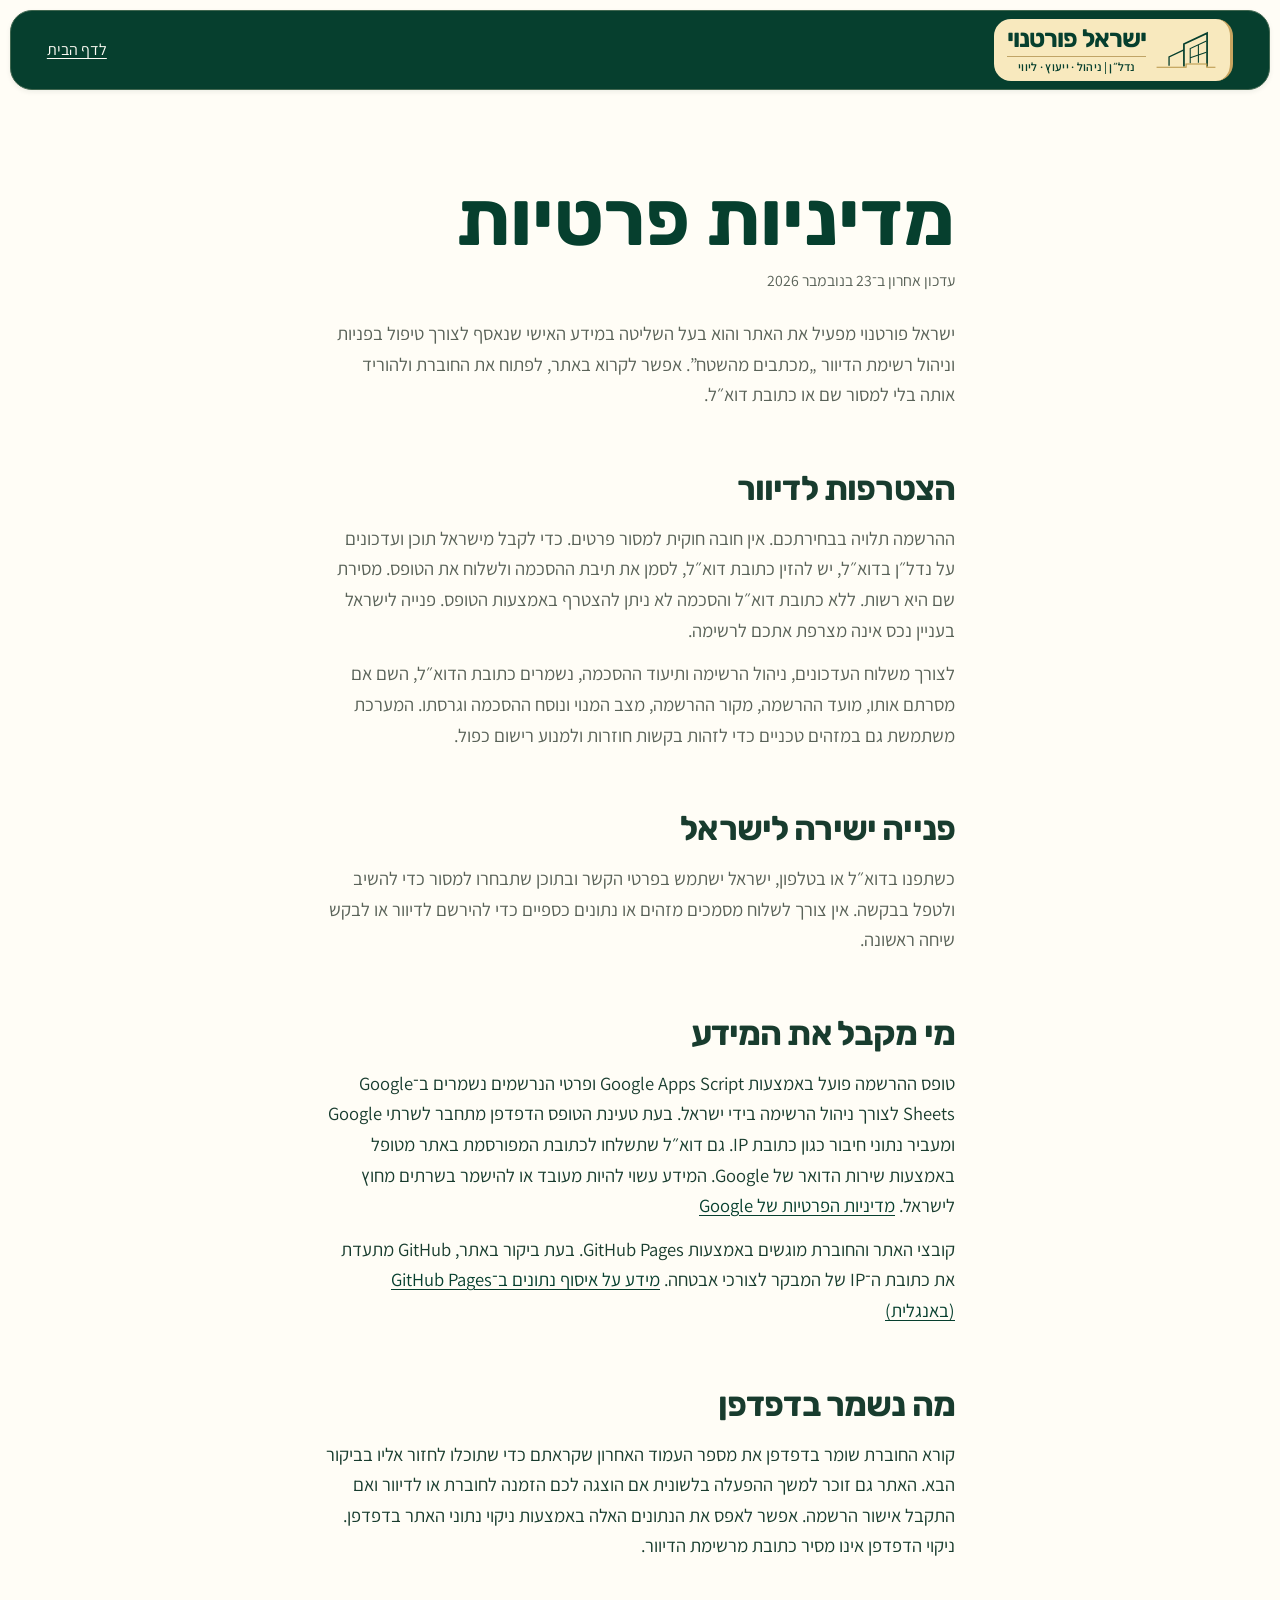
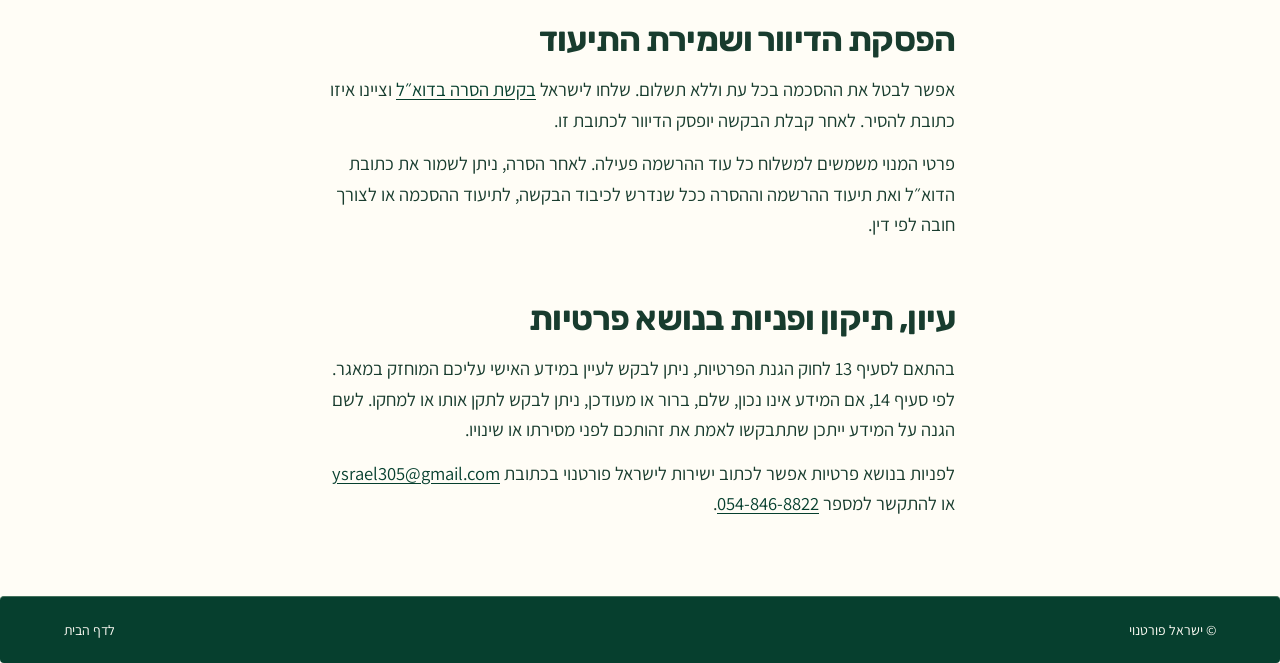
==== commit 3895fe10: "Replace typing with scroll-driven word colour and gentle heading scale" ====
--- a/privacy.html
+++ b/privacy.html
@@ -8,8 +8,8 @@
   <link rel="icon" href="assets/brand.svg" type="image/svg+xml">
   <link rel="stylesheet" href="style.css?v=card-corners">
   <link rel="stylesheet" href="privacy.css">
-  <link rel="stylesheet" href="text-reveal.css?v=typing">
-  <script src="text-reveal.js?v=typing" defer></script>
+  <link rel="stylesheet" href="text-reveal.css?v=scroll-ink">
+  <script src="text-reveal.js?v=scroll-ink" defer></script>
   <script src="site.js?v=floating-nav" defer></script>
 </head>
 <body>
--- a/text-reveal.css
+++ b/text-reveal.css
@@ -1,5 +1,15 @@
-@media screen and (prefers-reduced-motion:no-preference) {
-  .reveal-pending {opacity:0}
-  ::highlight(untyped-letters) {color:transparent;text-shadow:none}
-  .is-typing .button-fill {visibility:hidden}
+@media screen and (prefers-reduced-motion:no-preference) and (forced-colors:none) {
+  ::highlight(remaining-ink) {color:var(--unfilled-ink,#596258)}
+  :is(.service-consultation,.newsletter-copy,.contact,#updates-dialog) {--unfilled-ink:#aec2b4}
+  .booklet {--unfilled-ink:#535d50}
+
+  .heading-arrives {
+    transform-origin:right center;
+    animation:heading-approach 580ms cubic-bezier(.2,.75,.3,1);
+  }
 }
+
+@keyframes heading-approach {
+  from {scale:.95}
+  to {scale:1}
+}
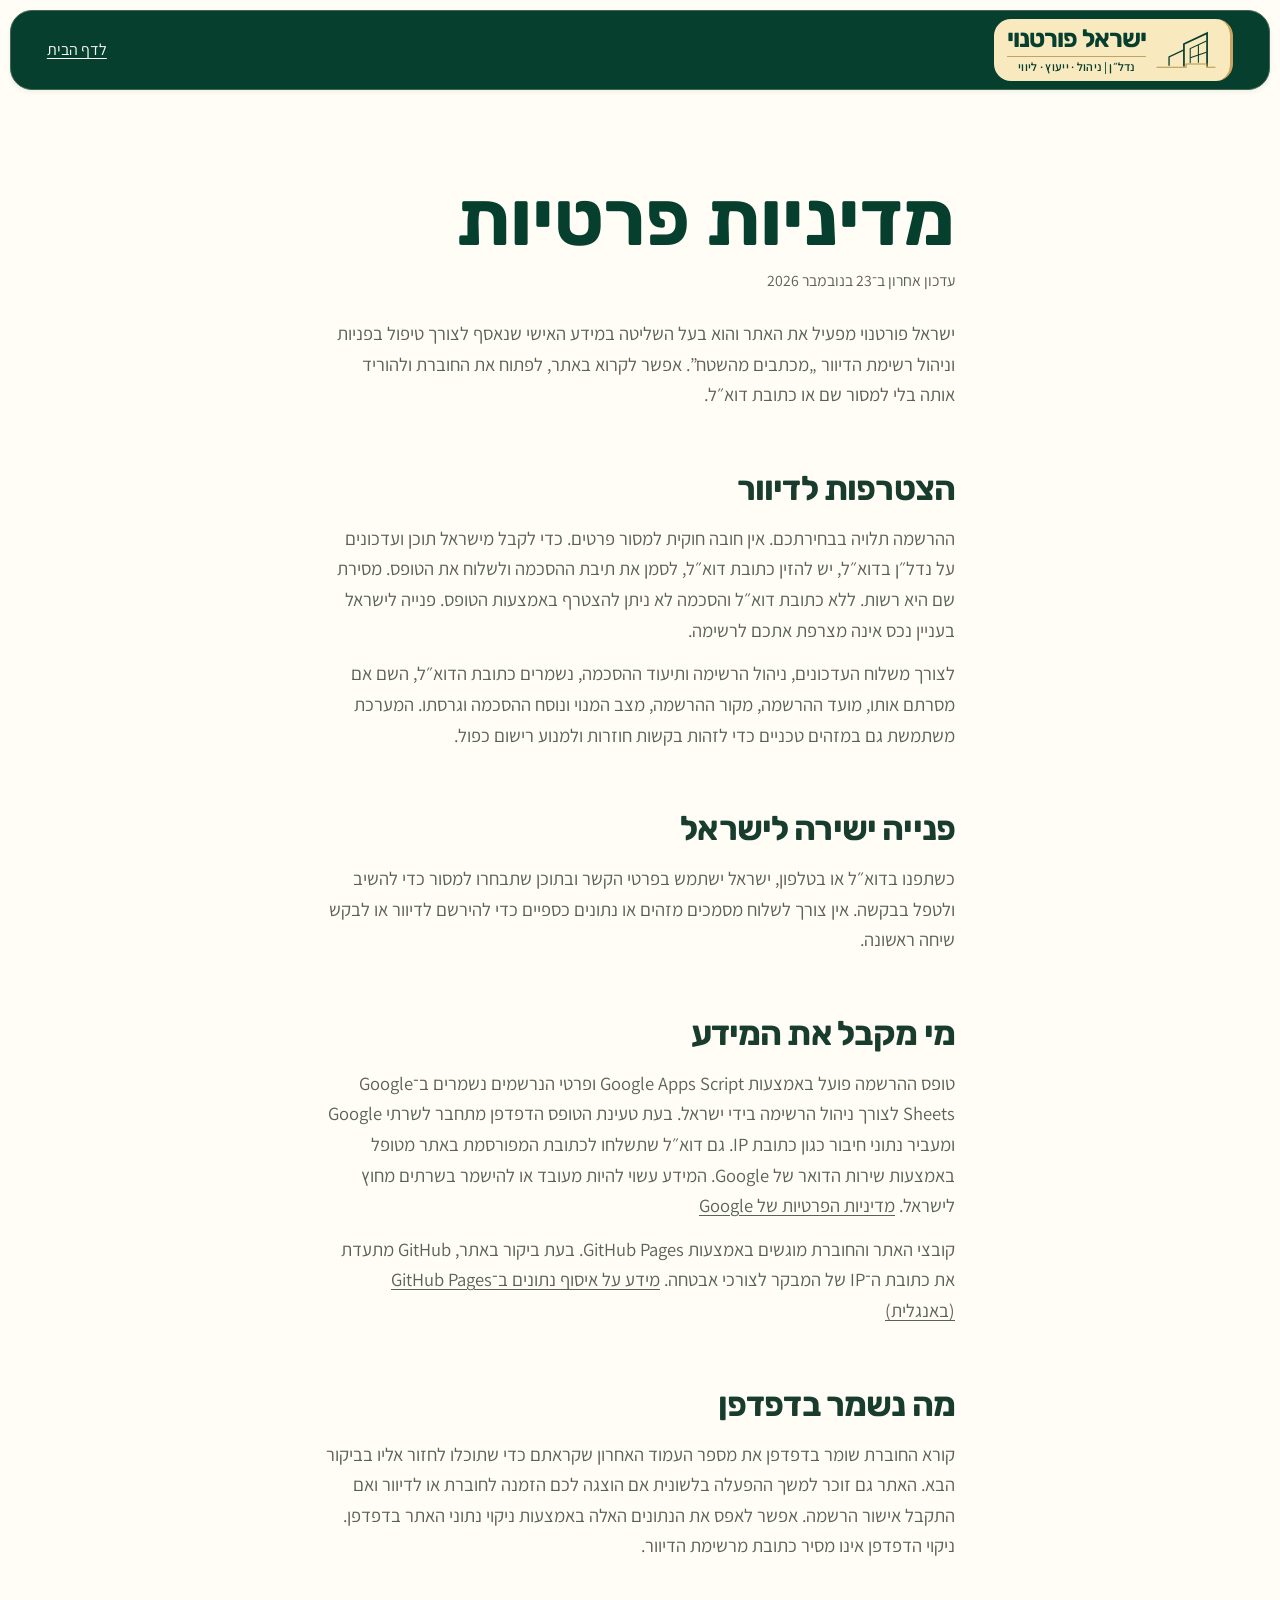
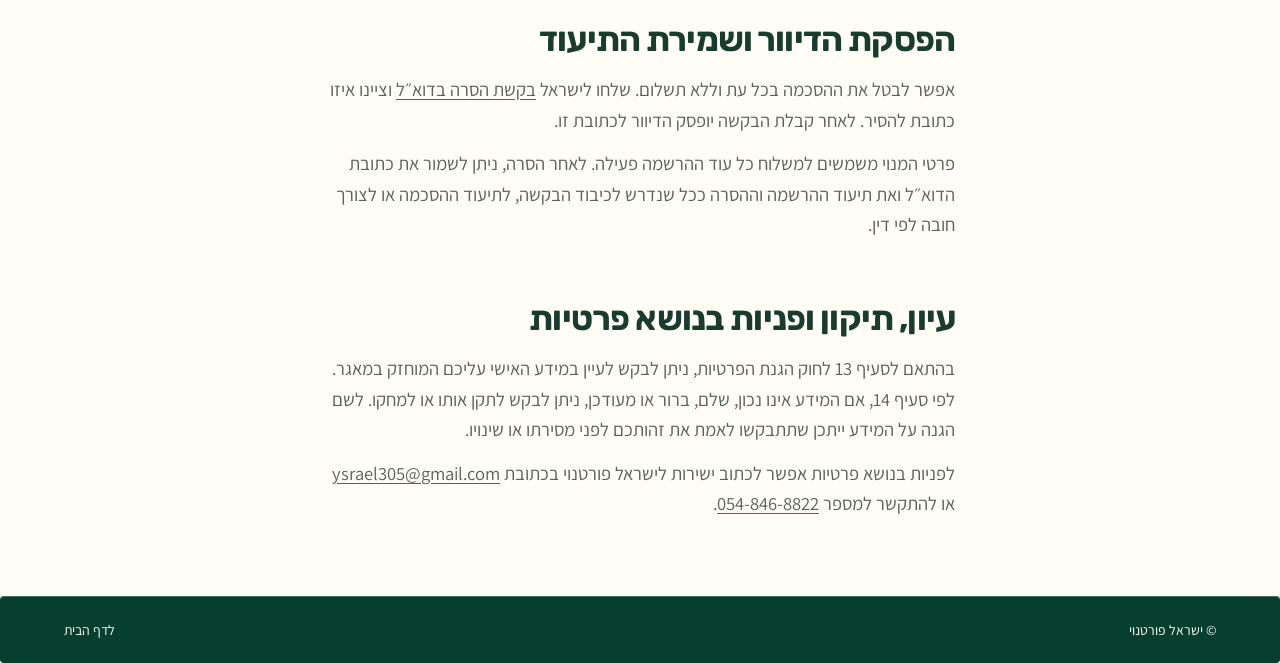
==== commit 04f827b2: "Fill card paragraphs in order from one scroll position" ====
--- a/privacy.html
+++ b/privacy.html
@@ -9,7 +9,7 @@
   <link rel="stylesheet" href="style.css?v=card-corners">
   <link rel="stylesheet" href="privacy.css">
   <link rel="stylesheet" href="text-reveal.css?v=scroll-ink">
-  <script src="text-reveal.js?v=scroll-ink" defer></script>
+  <script src="text-reveal.js?v=card-sequence" defer></script>
   <script src="site.js?v=floating-nav" defer></script>
 </head>
 <body>
